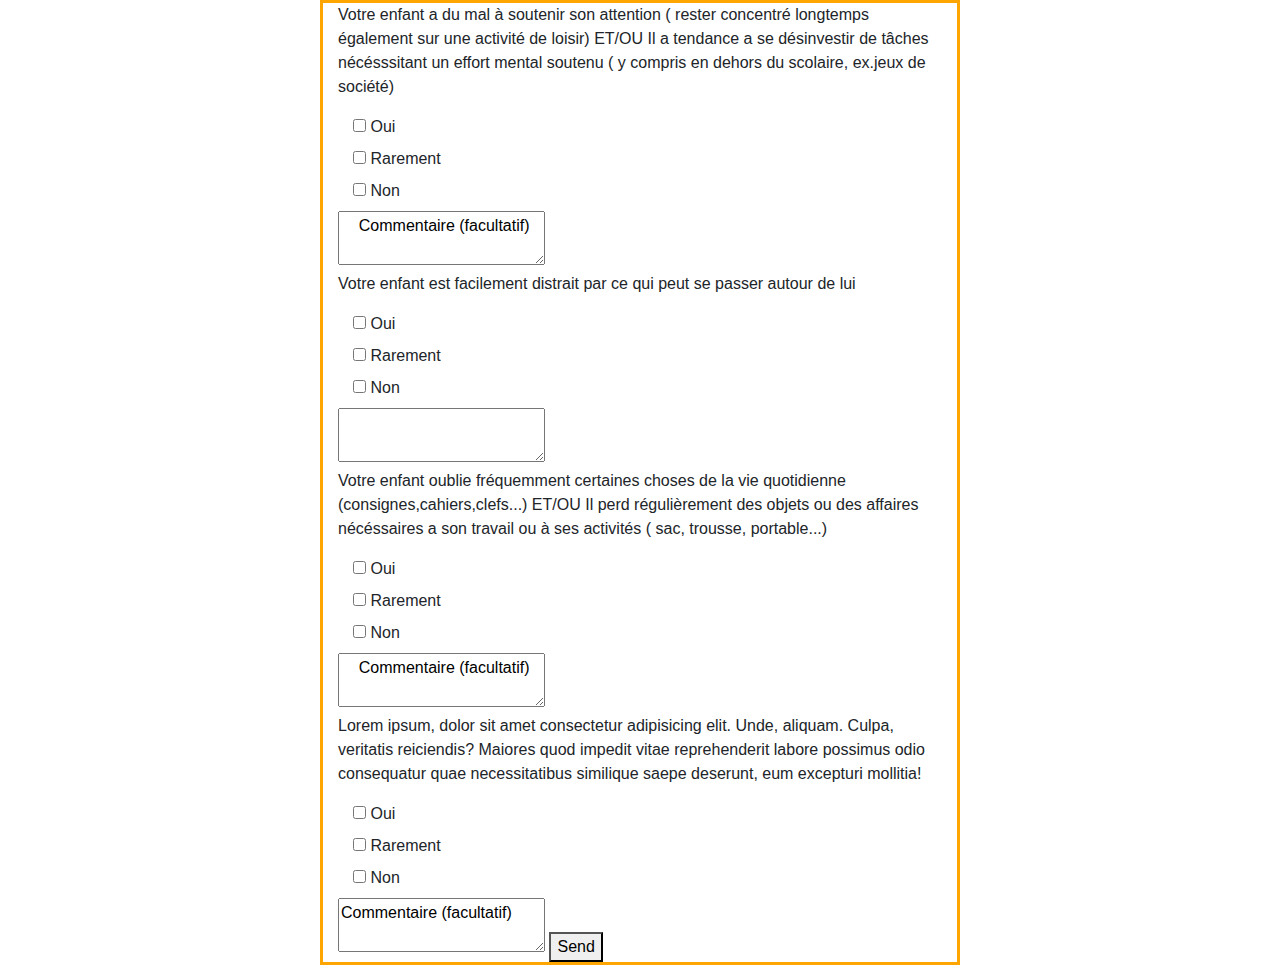
==== index.html @ 717a8770 "ajout" ====
<!DOCTYPE html>
<html lang="fr">
<head>
<meta charset="UTF-8">
<meta name="viewport" content="width=device-width, initial-scale=1.0">
<meta http-equiv="X-UA-Compatible" content="ie=edge">
<title>Identidys</title>
<link rel="stylesheet" href="style.css">
<link rel="stylesheet" href="https://stackpath.bootstrapcdn.com/bootstrap/4.3.1/css/bootstrap.min.css" integrity="sha384-ggOyR0iXCbMQv3Xipma34MD+dH/1fQ784/j6cY/iJTQUOhcWr7x9JvoRxT2MZw1T" crossorigin="anonymous">
</head>
<body>

<form action="index.php" method="post" class='firstsection offset-lg-3 col-lg-6'>
        <p>Votre enfant a du mal à soutenir son attention ( rester concentré longtemps également sur une activité de loisir)
            ET/OU Il a tendance a se désinvestir de tâches nécésssitant un effort mental soutenu ( y compris en dehors du scolaire, ex.jeux de société)
        </p>
        <label class="container">
                <input type="checkbox"  name="reponse[]" value="oui">
                Oui
                <span class="checkmark"></span>
            </label>
            <label class="container">
                    <input type="checkbox" name="reponse[]" value="rarement">
                        Rarement
                    <span class="checkmark"></span>
                </label>
                <label class="container">
                        <input type="checkbox"  name="reponse[]" value="non">
                        Non
                        <span class="checkmark"></span>
                    </label>
        <textarea id="story" name="story">
    Commentaire (facultatif)
        </textarea>
        <p>Votre enfant est facilement distrait par ce qui peut se passer autour de lui</p>
        <label class="container">
            <input type="checkbox"  name="reponse[]" value="oui">
            Oui
            <span class="checkmark"></span>
        </label>
        <label class="container">
                <input type="checkbox" name="reponse[]" value="rarement">
                    Rarement
                <span class="checkmark"></span>
            </label>
            <label class="container">
                    <input type="checkbox"  name="reponse[]" value="non">
                    Non
                    <span class="checkmark"></span>
                </label>
        <textarea id="story" name="story" placeholder="Commentaire (facultatif)">
        </textarea>
        <p>Votre enfant oublie fréquemment certaines choses de la vie quotidienne
            (consignes,cahiers,clefs...) ET/OU Il perd régulièrement des objets ou des affaires nécéssaires a son travail ou à ses activités ( sac, trousse, portable...)
        </p>
        <label class="container">
            <input type="checkbox"  name="reponse[]" value="oui">
            Oui
            <span class="checkmark"></span>
        </label>
        <label class="container">
                <input type="checkbox" name="reponse[]" value="rarement">
                    Rarement
                <span class="checkmark"></span>
            </label>
            <label class="container">
                    <input type="checkbox"  name="reponse[]" value="non">
                    Non
                    <span class="checkmark"></span>
                </label>
        <textarea id="story" name="story">
    Commentaire (facultatif)
        </textarea>

<p>Lorem ipsum, dolor sit amet consectetur adipisicing elit. Unde, aliquam. Culpa, veritatis reiciendis? Maiores quod impedit vitae reprehenderit labore possimus odio consequatur quae necessitatibus similique saepe deserunt, eum excepturi mollitia!</p>
<label class="container">
    <input type="checkbox"  name="reponse[]" value="oui">
    Oui
    <span class="checkmark"></span>
    </label>
<label class="container">
        <input type="checkbox" name="reponse[]" value="rarement">
            Rarement
        <span class="checkmark"></span>
    </label>
    <label class="container">
            <input type="checkbox"  name="reponse[]" value="non">
            Non
            <span class="checkmark"></span>
        </label>
<textarea id="story" name="story">
Commentaire (facultatif)
</textarea>
<button>Send</button>
</section>
---- style.css ----
.firstsection {
    border : 3px orange solid;
    
}
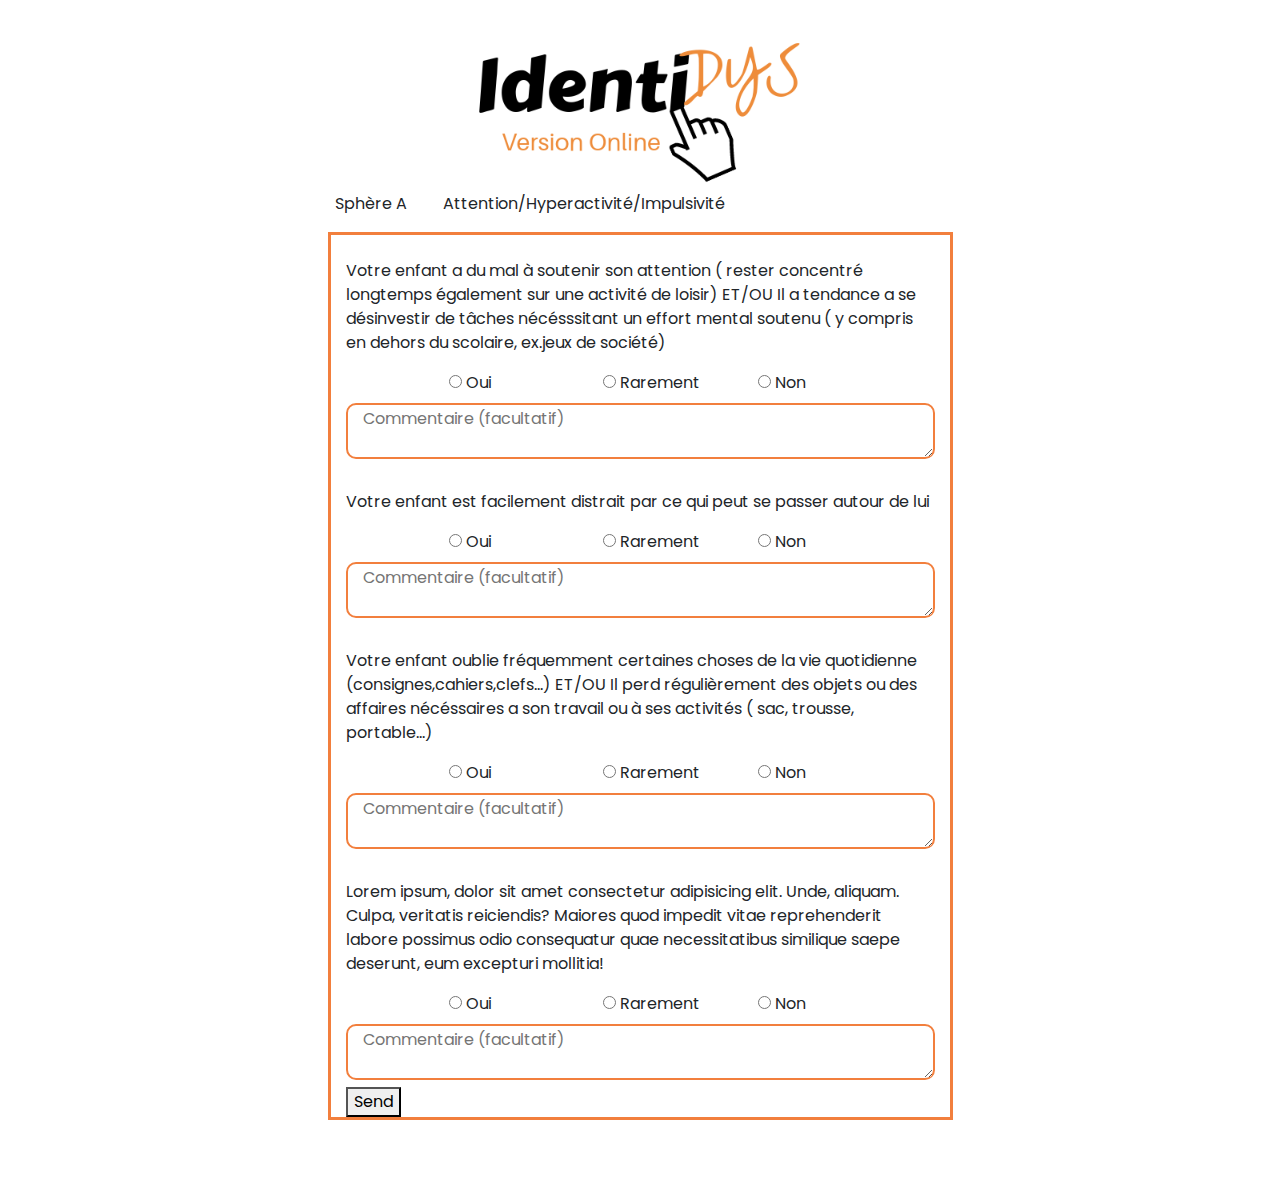
==== commit 9f965bc8: "'ajoujou'" ====
--- a/index.html
+++ b/index.html
@@ -1,95 +1,115 @@
 <!DOCTYPE html>
 <html lang="fr">
+
 <head>
-<meta charset="UTF-8">
-<meta name="viewport" content="width=device-width, initial-scale=1.0">
-<meta http-equiv="X-UA-Compatible" content="ie=edge">
-<title>Identidys</title>
-<link rel="stylesheet" href="style.css">
-<link rel="stylesheet" href="https://stackpath.bootstrapcdn.com/bootstrap/4.3.1/css/bootstrap.min.css" integrity="sha384-ggOyR0iXCbMQv3Xipma34MD+dH/1fQ784/j6cY/iJTQUOhcWr7x9JvoRxT2MZw1T" crossorigin="anonymous">
+    <meta charset="UTF-8">
+    <meta name="viewport" content="width=device-width, initial-scale=1.0">
+    <meta http-equiv="X-UA-Compatible" content="ie=edge">
+    <title>Identidys</title>
+    <link rel="stylesheet" href="assets/style.css">
+    <link rel="stylesheet" href="https://stackpath.bootstrapcdn.com/bootstrap/4.3.1/css/bootstrap.min.css"
+        integrity="sha384-ggOyR0iXCbMQv3Xipma34MD+dH/1fQ784/j6cY/iJTQUOhcWr7x9JvoRxT2MZw1T" crossorigin="anonymous">
+    <link href="https://fonts.googleapis.com/css?family=Poppins&display=swap" rel="stylesheet">
 </head>
+
 <body>
+    <div class="container-fluid">
+        <header>
+            <img class="logoheader" src='assets/logo.png' height="400">
+        </header>
 
-<form action="index.php" method="post" class='firstsection offset-lg-3 col-lg-6'>
-        <p>Votre enfant a du mal à soutenir son attention ( rester concentré longtemps également sur une activité de loisir)
-            ET/OU Il a tendance a se désinvestir de tâches nécésssitant un effort mental soutenu ( y compris en dehors du scolaire, ex.jeux de société)
-        </p>
-        <label class="container">
-                <input type="checkbox"  name="reponse[]" value="oui">
-                Oui
-                <span class="checkmark"></span>
-            </label>
-            <label class="container">
-                    <input type="checkbox" name="reponse[]" value="rarement">
-                        Rarement
+        <div class="row">
+            <div class="infosection offset-lg-3 col-lg-6">
+                <p>Sphère A <span class="minimargin">Attention/Hyperactivité/Impulsivité</p></span>
+            </div>
+        </div>
+
+        <section class='firstsection offset-lg-3 col-lg-6'>
+            <p class="mt-4">Votre enfant a du mal à soutenir son attention ( rester concentré longtemps également sur une activité de
+                loisir)
+                ET/OU Il a tendance a se désinvestir de tâches nécésssitant un effort mental soutenu ( y compris en
+                dehors du scolaire, ex.jeux de société)
+            </p>
+            <div class="row">
+                <label class="offset-lg-2 col-lg-3">
+                    <input type="radio" name="reponse[]" value="2">
+                    Oui
                     <span class="checkmark"></span>
                 </label>
-                <label class="container">
-                        <input type="checkbox"  name="reponse[]" value="non">
+                <label class="col-lg-3">
+                    <input type="radio" name="reponse[]" value="0.5">
+                    Rarement
+                    <span class="checkmark"></span>
+                </label>
+                <label class="col-lg-3">
+                    <input type="radio" name="reponse[]" value="0">
+                    Non
+                    <span class="checkmark"></span>
+                </label>
+            </div>
+            <textarea id="story" name="story" class="col-lg-12 textcommentary" placeholder="Commentaire (facultatif)"></textarea>
+            <p class="mt-4">Votre enfant est facilement distrait par ce qui peut se passer autour de lui</p>
+            <div class="row">
+                    <label class="offset-lg-2 col-lg-3">
+                        <input type="radio" name="reponse[]" value="2">
+                        Oui
+                        <span class="checkmark"></span>
+                    </label>
+                    <label class="col-lg-3">
+                        <input type="radio" name="reponse[]" value="0.5">
+                        Rarement
+                        <span class="checkmark"></span>
+                    </label>
+                    <label class="col-lg-3">
+                        <input type="radio" name="reponse[]" value="0">
                         Non
                         <span class="checkmark"></span>
                     </label>
-        <textarea id="story" name="story">
-    Commentaire (facultatif)
-        </textarea>
-        <p>Votre enfant est facilement distrait par ce qui peut se passer autour de lui</p>
-        <label class="container">
-            <input type="checkbox"  name="reponse[]" value="oui">
-            Oui
-            <span class="checkmark"></span>
-        </label>
-        <label class="container">
-                <input type="checkbox" name="reponse[]" value="rarement">
-                    Rarement
-                <span class="checkmark"></span>
-            </label>
-            <label class="container">
-                    <input type="checkbox"  name="reponse[]" value="non">
-                    Non
-                    <span class="checkmark"></span>
-                </label>
-        <textarea id="story" name="story" placeholder="Commentaire (facultatif)">
-        </textarea>
-        <p>Votre enfant oublie fréquemment certaines choses de la vie quotidienne
-            (consignes,cahiers,clefs...) ET/OU Il perd régulièrement des objets ou des affaires nécéssaires a son travail ou à ses activités ( sac, trousse, portable...)
-        </p>
-        <label class="container">
-            <input type="checkbox"  name="reponse[]" value="oui">
-            Oui
-            <span class="checkmark"></span>
-        </label>
-        <label class="container">
-                <input type="checkbox" name="reponse[]" value="rarement">
-                    Rarement
-                <span class="checkmark"></span>
-            </label>
-            <label class="container">
-                    <input type="checkbox"  name="reponse[]" value="non">
-                    Non
-                    <span class="checkmark"></span>
-                </label>
-        <textarea id="story" name="story">
-    Commentaire (facultatif)
-        </textarea>
-
-<p>Lorem ipsum, dolor sit amet consectetur adipisicing elit. Unde, aliquam. Culpa, veritatis reiciendis? Maiores quod impedit vitae reprehenderit labore possimus odio consequatur quae necessitatibus similique saepe deserunt, eum excepturi mollitia!</p>
-<label class="container">
-    <input type="checkbox"  name="reponse[]" value="oui">
-    Oui
-    <span class="checkmark"></span>
-    </label>
-<label class="container">
-        <input type="checkbox" name="reponse[]" value="rarement">
-            Rarement
-        <span class="checkmark"></span>
-    </label>
-    <label class="container">
-            <input type="checkbox"  name="reponse[]" value="non">
-            Non
-            <span class="checkmark"></span>
-        </label>
-<textarea id="story" name="story">
-Commentaire (facultatif)
-</textarea>
-<button>Send</button>
-</section>+                </div>
+                <textarea id="story" name="story" class="col-lg-12 textcommentary" placeholder="Commentaire (facultatif)"></textarea>
+            <p class="mt-4">Votre enfant oublie fréquemment certaines choses de la vie quotidienne
+                (consignes,cahiers,clefs...) ET/OU Il perd régulièrement des objets ou des affaires nécéssaires a son
+                travail ou à ses activités ( sac, trousse, portable...)
+            </p>
+            <div class="row">
+                    <label class="offset-lg-2 col-lg-3">
+                        <input type="radio" name="reponse[]" value="2">
+                        Oui
+                        <span class="checkmark"></span>
+                    </label>
+                    <label class="col-lg-3">
+                        <input type="radio" name="reponse[]" value="0.5">
+                        Rarement
+                        <span class="checkmark"></span>
+                    </label>
+                    <label class="col-lg-3">
+                        <input type="radio" name="reponse[]" value="0">
+                        Non
+                        <span class="checkmark"></span>
+                    </label>
+                </div>
+                <textarea id="story" name="story" class="col-lg-12 textcommentary" placeholder="Commentaire (facultatif)"></textarea>
+            <p class="mt-4">Lorem ipsum, dolor sit amet consectetur adipisicing elit. Unde, aliquam. Culpa, veritatis reiciendis?
+                Maiores quod impedit vitae reprehenderit labore possimus odio consequatur quae necessitatibus similique
+                saepe deserunt, eum excepturi mollitia!</p>
+                <div class="row">
+                        <label class="offset-lg-2 col-lg-3">
+                            <input type="radio" name="reponse[]" value="2">
+                            Oui
+                            <span class="checkmark"></span>
+                        </label>
+                        <label class="col-lg-3">
+                            <input type="radio" name="reponse[]" value="0.5">
+                            Rarement
+                            <span class="checkmark"></span>
+                        </label>
+                        <label class="col-lg-3">
+                            <input type="radio" name="reponse[]" value="0">
+                            Non
+                            <span class="checkmark"></span>
+                        </label>
+                    </div>
+                    <textarea id="story" name="story" class="col-lg-12 textcommentary" placeholder="Commentaire (facultatif)"></textarea>
+            <button>Send</button>
+        </section>
+    </div>--- a/assets/style.css
+++ b/assets/style.css
@@ -0,0 +1,36 @@
+body {
+    font-family: 'Poppins', sans-serif !important;
+}
+
+header {
+    text-align: center;
+}
+
+.logoheader {
+    margin-top:-8em;
+    margin-bottom:-5em;
+}
+
+.subtitle {
+    margin-top:-5.8em;
+}
+
+.infosection {
+}
+
+.minimargin {
+    margin-left:2em;
+}
+
+
+.firstsection {
+    border : 3px #F27F3D solid;
+    margin-bottom:5em;
+    overflow:auto;
+    height:50%;
+}
+
+.textcommentary {
+    border : 2px #F27F3D solid;
+    border-radius: 10px;
+}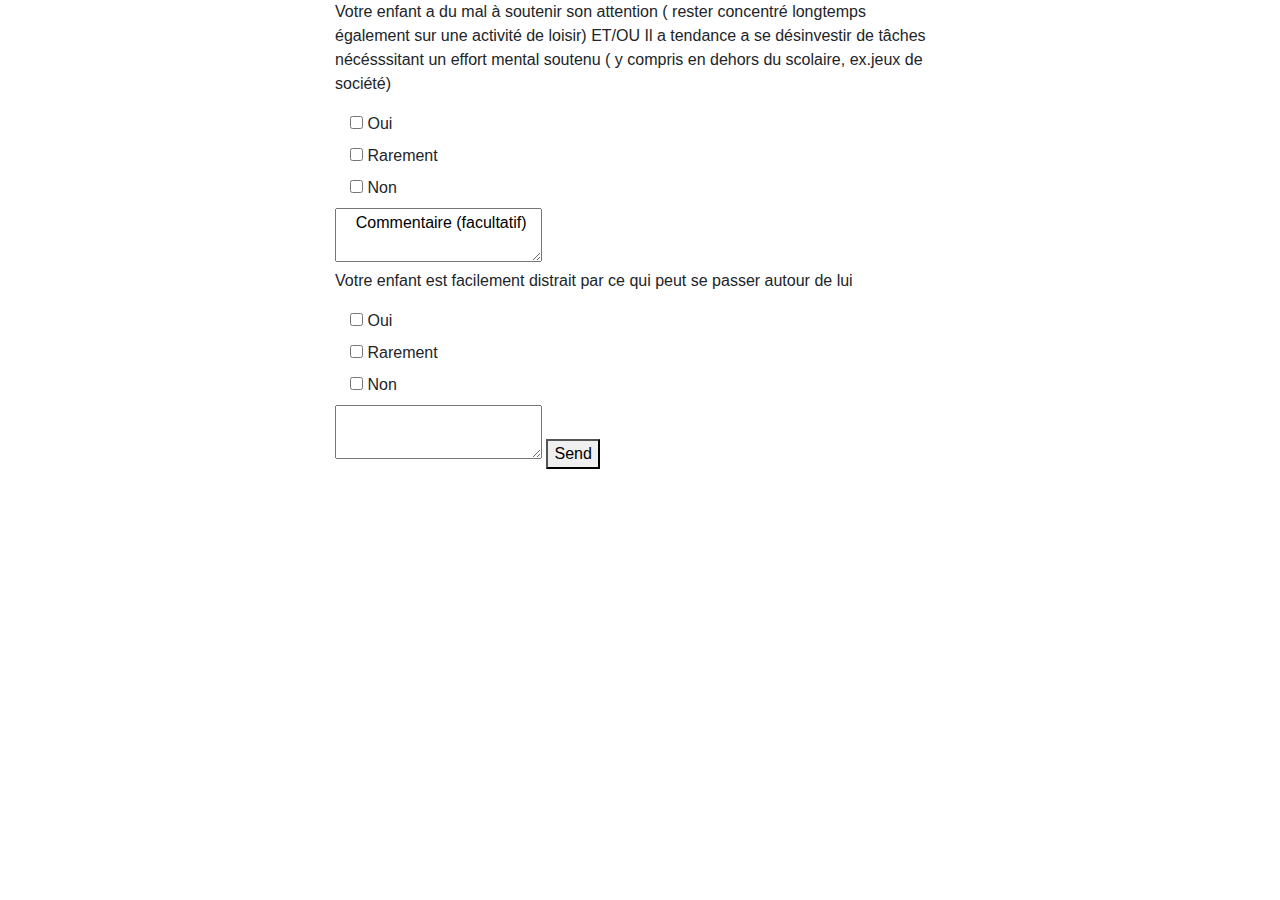
==== commit 22735634: "ajout" ====
--- a/index.html
+++ b/index.html
@@ -1,115 +1,95 @@
 <!DOCTYPE html>
 <html lang="fr">
+<head>
+<meta charset="UTF-8">
+<meta name="viewport" content="width=device-width, initial-scale=1.0">
+<meta http-equiv="X-UA-Compatible" content="ie=edge">
+<title>Identidys</title>
+<link rel="stylesheet" href="style.css">
+<link rel="stylesheet" href="https://stackpath.bootstrapcdn.com/bootstrap/4.3.1/css/bootstrap.min.css" integrity="sha384-ggOyR0iXCbMQv3Xipma34MD+dH/1fQ784/j6cY/iJTQUOhcWr7x9JvoRxT2MZw1T" crossorigin="anonymous">
+</head>
+<body>
 
-<head>
-    <meta charset="UTF-8">
-    <meta name="viewport" content="width=device-width, initial-scale=1.0">
-    <meta http-equiv="X-UA-Compatible" content="ie=edge">
-    <title>Identidys</title>
-    <link rel="stylesheet" href="assets/style.css">
-    <link rel="stylesheet" href="https://stackpath.bootstrapcdn.com/bootstrap/4.3.1/css/bootstrap.min.css"
-        integrity="sha384-ggOyR0iXCbMQv3Xipma34MD+dH/1fQ784/j6cY/iJTQUOhcWr7x9JvoRxT2MZw1T" crossorigin="anonymous">
-    <link href="https://fonts.googleapis.com/css?family=Poppins&display=swap" rel="stylesheet">
-</head>
-
-<body>
-    <div class="container-fluid">
-        <header>
-            <img class="logoheader" src='assets/logo.png' height="400">
-        </header>
-
-        <div class="row">
-            <div class="infosection offset-lg-3 col-lg-6">
-                <p>Sphère A <span class="minimargin">Attention/Hyperactivité/Impulsivité</p></span>
-            </div>
-        </div>
-
-        <section class='firstsection offset-lg-3 col-lg-6'>
-            <p class="mt-4">Votre enfant a du mal à soutenir son attention ( rester concentré longtemps également sur une activité de
-                loisir)
-                ET/OU Il a tendance a se désinvestir de tâches nécésssitant un effort mental soutenu ( y compris en
-                dehors du scolaire, ex.jeux de société)
-            </p>
-            <div class="row">
-                <label class="offset-lg-2 col-lg-3">
-                    <input type="radio" name="reponse[]" value="2">
-                    Oui
+<form action="index.php" method="post" class='firstsection offset-lg-3 col-lg-6'>
+        <p>Votre enfant a du mal à soutenir son attention ( rester concentré longtemps également sur une activité de loisir)
+            ET/OU Il a tendance a se désinvestir de tâches nécésssitant un effort mental soutenu ( y compris en dehors du scolaire, ex.jeux de société)
+        </p>
+        <label class="container">
+                <input type="checkbox"  name="reponse[]" value="2">
+                Oui
+                <span class="checkmark"></span>
+            </label>
+            <label class="container">
+                    <input type="checkbox" name="reponse[]" value="0.5">
+                        Rarement
                     <span class="checkmark"></span>
                 </label>
-                <label class="col-lg-3">
-                    <input type="radio" name="reponse[]" value="0.5">
+                <label class="container">
+                        <input type="checkbox"  name="reponse[]" value="0">
+                        Non
+                        <span class="checkmark"></span>
+                    </label>
+        <textarea id="story" name="story">
+    Commentaire (facultatif)
+        </textarea>
+        <p>Votre enfant est facilement distrait par ce qui peut se passer autour de lui</p>
+        <label class="container">
+            <input type="checkbox"  name="reponse[]" value="2">
+            Oui
+            <span class="checkmark"></span>
+        </label>
+        <label class="container">
+                <input type="checkbox" name="reponse[]" value="0.5">
                     Rarement
-                    <span class="checkmark"></span>
-                </label>
-                <label class="col-lg-3">
-                    <input type="radio" name="reponse[]" value="0">
+                <span class="checkmark"></span>
+            </label>
+            <label class="container">
+                    <input type="checkbox"  name="reponse[]" value="0">
                     Non
                     <span class="checkmark"></span>
                 </label>
-            </div>
-            <textarea id="story" name="story" class="col-lg-12 textcommentary" placeholder="Commentaire (facultatif)"></textarea>
-            <p class="mt-4">Votre enfant est facilement distrait par ce qui peut se passer autour de lui</p>
-            <div class="row">
-                    <label class="offset-lg-2 col-lg-3">
-                        <input type="radio" name="reponse[]" value="2">
-                        Oui
-                        <span class="checkmark"></span>
-                    </label>
-                    <label class="col-lg-3">
-                        <input type="radio" name="reponse[]" value="0.5">
-                        Rarement
-                        <span class="checkmark"></span>
-                    </label>
-                    <label class="col-lg-3">
-                        <input type="radio" name="reponse[]" value="0">
-                        Non
-                        <span class="checkmark"></span>
-                    </label>
-                </div>
-                <textarea id="story" name="story" class="col-lg-12 textcommentary" placeholder="Commentaire (facultatif)"></textarea>
-            <p class="mt-4">Votre enfant oublie fréquemment certaines choses de la vie quotidienne
-                (consignes,cahiers,clefs...) ET/OU Il perd régulièrement des objets ou des affaires nécéssaires a son
-                travail ou à ses activités ( sac, trousse, portable...)
-            </p>
-            <div class="row">
-                    <label class="offset-lg-2 col-lg-3">
-                        <input type="radio" name="reponse[]" value="2">
-                        Oui
-                        <span class="checkmark"></span>
-                    </label>
-                    <label class="col-lg-3">
-                        <input type="radio" name="reponse[]" value="0.5">
-                        Rarement
-                        <span class="checkmark"></span>
-                    </label>
-                    <label class="col-lg-3">
-                        <input type="radio" name="reponse[]" value="0">
-                        Non
-                        <span class="checkmark"></span>
-                    </label>
-                </div>
-                <textarea id="story" name="story" class="col-lg-12 textcommentary" placeholder="Commentaire (facultatif)"></textarea>
-            <p class="mt-4">Lorem ipsum, dolor sit amet consectetur adipisicing elit. Unde, aliquam. Culpa, veritatis reiciendis?
-                Maiores quod impedit vitae reprehenderit labore possimus odio consequatur quae necessitatibus similique
-                saepe deserunt, eum excepturi mollitia!</p>
-                <div class="row">
-                        <label class="offset-lg-2 col-lg-3">
-                            <input type="radio" name="reponse[]" value="2">
-                            Oui
-                            <span class="checkmark"></span>
-                        </label>
-                        <label class="col-lg-3">
-                            <input type="radio" name="reponse[]" value="0.5">
-                            Rarement
-                            <span class="checkmark"></span>
-                        </label>
-                        <label class="col-lg-3">
-                            <input type="radio" name="reponse[]" value="0">
-                            Non
-                            <span class="checkmark"></span>
-                        </label>
-                    </div>
-                    <textarea id="story" name="story" class="col-lg-12 textcommentary" placeholder="Commentaire (facultatif)"></textarea>
-            <button>Send</button>
-        </section>
-    </div>+        <textarea id="story" name="story" placeholder="Commentaire (facultatif)">
+        </textarea>
+        <!-- <p>Votre enfant oublie fréquemment certaines choses de la vie quotidienne
+            (consignes,cahiers,clefs...) ET/OU Il perd régulièrement des objets ou des affaires nécéssaires a son travail ou à ses activités ( sac, trousse, portable...)
+        </p>
+        <label class="container">
+            <input type="checkbox"  name="reponse[]" value="oui">
+            Oui
+            <span class="checkmark"></span>
+        </label>
+        <label class="container">
+                <input type="checkbox" name="reponse[]" value="rarement">
+                    Rarement
+                <span class="checkmark"></span>
+            </label>
+            <label class="container">
+                    <input type="checkbox"  name="reponse[]" value="non">
+                    Non
+                    <span class="checkmark"></span>
+                </label>
+        <textarea id="story" name="story">
+    Commentaire (facultatif)
+        </textarea>
+
+<p>Lorem ipsum, dolor sit amet consectetur adipisicing elit. Unde, aliquam. Culpa, veritatis reiciendis? Maiores quod impedit vitae reprehenderit labore possimus odio consequatur quae necessitatibus similique saepe deserunt, eum excepturi mollitia!</p>
+<label class="container">
+    <input type="checkbox"  name="reponse[]" value="oui">
+    Oui
+    <span class="checkmark"></span>
+    </label>
+<label class="container">
+        <input type="checkbox" name="reponse[]" value="rarement">
+            Rarement
+        <span class="checkmark"></span>
+    </label>
+    <label class="container">
+            <input type="checkbox"  name="reponse[]" value="non">
+            Non
+            <span class="checkmark"></span>
+        </label>
+<textarea id="story" name="story">
+Commentaire (facultatif)
+</textarea> -->
+<button>Send</button>
+</section>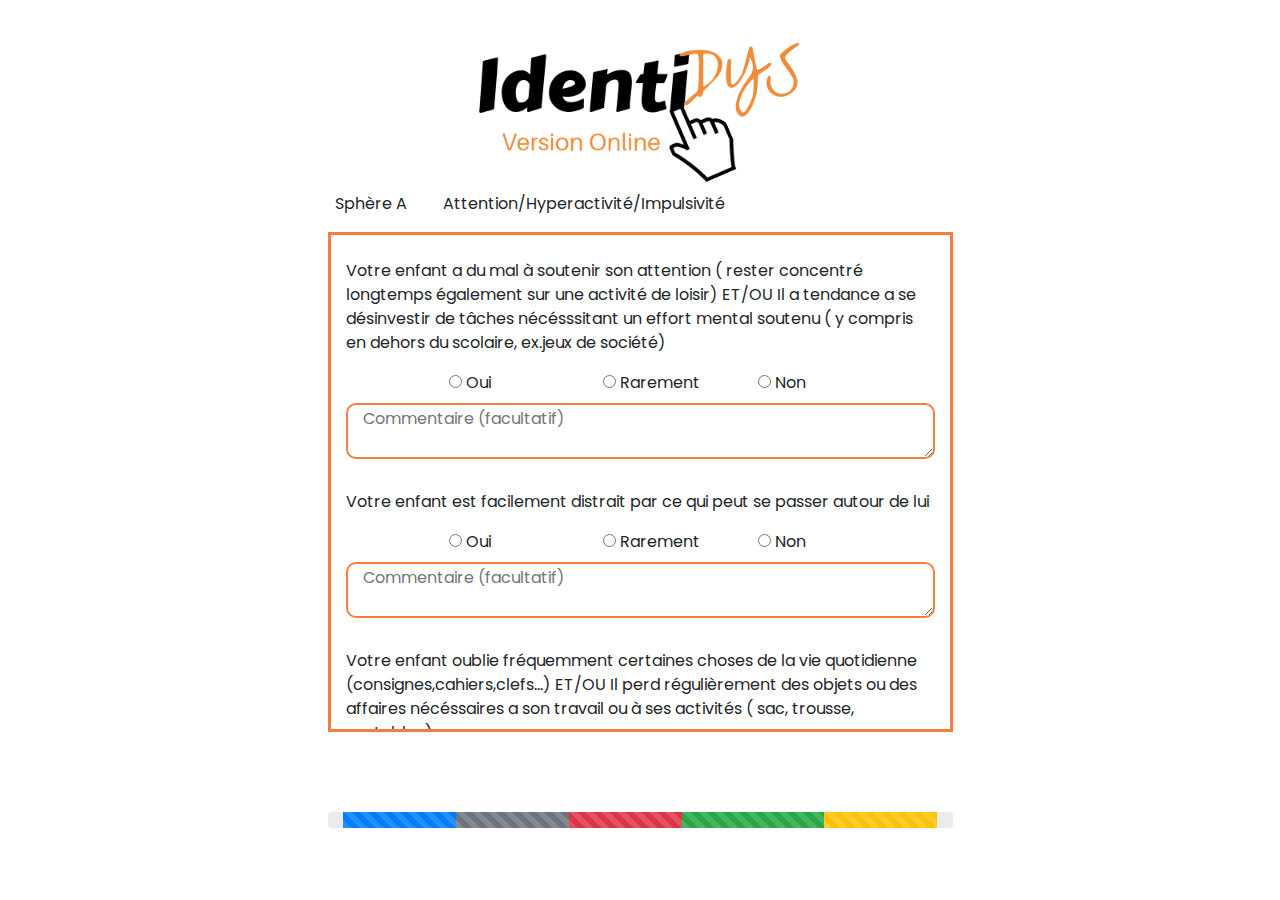
==== commit 7bd9d83c: "'ajoujou'" ====
--- a/index.html
+++ b/index.html
@@ -1,95 +1,317 @@
 <!DOCTYPE html>
 <html lang="fr">
+
 <head>
-<meta charset="UTF-8">
-<meta name="viewport" content="width=device-width, initial-scale=1.0">
-<meta http-equiv="X-UA-Compatible" content="ie=edge">
-<title>Identidys</title>
-<link rel="stylesheet" href="style.css">
-<link rel="stylesheet" href="https://stackpath.bootstrapcdn.com/bootstrap/4.3.1/css/bootstrap.min.css" integrity="sha384-ggOyR0iXCbMQv3Xipma34MD+dH/1fQ784/j6cY/iJTQUOhcWr7x9JvoRxT2MZw1T" crossorigin="anonymous">
+    <meta charset="UTF-8">
+    <meta name="viewport" content="width=device-width, initial-scale=1.0">
+    <meta http-equiv="X-UA-Compatible" content="ie=edge">
+    <title>Identidys</title>
+    <link rel="stylesheet" href="assets/style.css">
+    <link rel="stylesheet" href="https://stackpath.bootstrapcdn.com/bootstrap/4.3.1/css/bootstrap.min.css"
+        integrity="sha384-ggOyR0iXCbMQv3Xipma34MD+dH/1fQ784/j6cY/iJTQUOhcWr7x9JvoRxT2MZw1T" crossorigin="anonymous">
+    <link href="https://fonts.googleapis.com/css?family=Poppins&display=swap" rel="stylesheet">
 </head>
+
 <body>
+    <div class="container-fluid">
+        <header>
+            <img class="logoheader" src='assets/logo.png' height="400">
+        </header>
 
-<form action="index.php" method="post" class='firstsection offset-lg-3 col-lg-6'>
-        <p>Votre enfant a du mal à soutenir son attention ( rester concentré longtemps également sur une activité de loisir)
-            ET/OU Il a tendance a se désinvestir de tâches nécésssitant un effort mental soutenu ( y compris en dehors du scolaire, ex.jeux de société)
-        </p>
-        <label class="container">
-                <input type="checkbox"  name="reponse[]" value="2">
-                Oui
-                <span class="checkmark"></span>
-            </label>
-            <label class="container">
-                    <input type="checkbox" name="reponse[]" value="0.5">
-                        Rarement
+        <div class="row">
+            <div class="infosection offset-lg-3 col-lg-6">
+                <p>Sphère A <span class="minimargin">Attention/Hyperactivité/Impulsivité</p></span>
+            </div>
+        </div>
+
+        <section class='firstsection offset-lg-3 col-lg-6'>
+            <p class="mt-4">Votre enfant a du mal à soutenir son attention ( rester concentré longtemps également sur une activité de
+                loisir)
+                ET/OU Il a tendance a se désinvestir de tâches nécésssitant un effort mental soutenu ( y compris en
+                dehors du scolaire, ex.jeux de société)
+            </p>
+            <div class="row">
+                <label class="offset-lg-2 col-lg-3">
+                    <input type="radio" name="reponse[]" value="2">
+                    Oui
                     <span class="checkmark"></span>
                 </label>
-                <label class="container">
-                        <input type="checkbox"  name="reponse[]" value="0">
-                        Non
-                        <span class="checkmark"></span>
-                    </label>
-        <textarea id="story" name="story">
-    Commentaire (facultatif)
-        </textarea>
-        <p>Votre enfant est facilement distrait par ce qui peut se passer autour de lui</p>
-        <label class="container">
-            <input type="checkbox"  name="reponse[]" value="2">
-            Oui
-            <span class="checkmark"></span>
-        </label>
-        <label class="container">
-                <input type="checkbox" name="reponse[]" value="0.5">
+                <label class="col-lg-3">
+                    <input type="radio" name="reponse[]" value="0.5">
                     Rarement
-                <span class="checkmark"></span>
-            </label>
-            <label class="container">
-                    <input type="checkbox"  name="reponse[]" value="0">
+                    <span class="checkmark"></span>
+                </label>
+                <label class="col-lg-3">
+                    <input type="radio" name="reponse[]" value="0">
                     Non
                     <span class="checkmark"></span>
                 </label>
-        <textarea id="story" name="story" placeholder="Commentaire (facultatif)">
-        </textarea>
-        <!-- <p>Votre enfant oublie fréquemment certaines choses de la vie quotidienne
-            (consignes,cahiers,clefs...) ET/OU Il perd régulièrement des objets ou des affaires nécéssaires a son travail ou à ses activités ( sac, trousse, portable...)
-        </p>
-        <label class="container">
-            <input type="checkbox"  name="reponse[]" value="oui">
-            Oui
-            <span class="checkmark"></span>
-        </label>
-        <label class="container">
-                <input type="checkbox" name="reponse[]" value="rarement">
-                    Rarement
-                <span class="checkmark"></span>
-            </label>
-            <label class="container">
-                    <input type="checkbox"  name="reponse[]" value="non">
-                    Non
-                    <span class="checkmark"></span>
-                </label>
-        <textarea id="story" name="story">
-    Commentaire (facultatif)
-        </textarea>
-
-<p>Lorem ipsum, dolor sit amet consectetur adipisicing elit. Unde, aliquam. Culpa, veritatis reiciendis? Maiores quod impedit vitae reprehenderit labore possimus odio consequatur quae necessitatibus similique saepe deserunt, eum excepturi mollitia!</p>
-<label class="container">
-    <input type="checkbox"  name="reponse[]" value="oui">
-    Oui
-    <span class="checkmark"></span>
-    </label>
-<label class="container">
-        <input type="checkbox" name="reponse[]" value="rarement">
-            Rarement
-        <span class="checkmark"></span>
-    </label>
-    <label class="container">
-            <input type="checkbox"  name="reponse[]" value="non">
-            Non
-            <span class="checkmark"></span>
-        </label>
-<textarea id="story" name="story">
-Commentaire (facultatif)
-</textarea> -->
-<button>Send</button>
-</section>+            </div>
+            <textarea id="story" name="story" class="col-lg-12 textcommentary" placeholder="Commentaire (facultatif)"></textarea>
+            <p class="mt-4">Votre enfant est facilement distrait par ce qui peut se passer autour de lui</p>
+            <div class="row">
+                    <label class="offset-lg-2 col-lg-3">
+                        <input type="radio" name="reponse[]" value="2">
+                        Oui
+                        <span class="checkmark"></span>
+                    </label>
+                    <label class="col-lg-3">
+                        <input type="radio" name="reponse[]" value="0.5">
+                        Rarement
+                        <span class="checkmark"></span>
+                    </label>
+                    <label class="col-lg-3">
+                        <input type="radio" name="reponse[]" value="0">
+                        Non
+                        <span class="checkmark"></span>
+                    </label>
+                </div>
+                <textarea id="story" name="story" class="col-lg-12 textcommentary" placeholder="Commentaire (facultatif)"></textarea>
+            <p class="mt-4">Votre enfant oublie fréquemment certaines choses de la vie quotidienne
+                (consignes,cahiers,clefs...) ET/OU Il perd régulièrement des objets ou des affaires nécéssaires a son
+                travail ou à ses activités ( sac, trousse, portable...)
+            </p>
+            <div class="row">
+                    <label class="offset-lg-2 col-lg-3">
+                        <input type="radio" name="reponse[]" value="2">
+                        Oui
+                        <span class="checkmark"></span>
+                    </label>
+                    <label class="col-lg-3">
+                        <input type="radio" name="reponse[]" value="0.5">
+                        Rarement
+                        <span class="checkmark"></span>
+                    </label>
+                    <label class="col-lg-3">
+                        <input type="radio" name="reponse[]" value="0">
+                        Non
+                        <span class="checkmark"></span>
+                    </label>
+                </div>
+                <textarea id="story" name="story" class="col-lg-12 textcommentary" placeholder="Commentaire (facultatif)"></textarea>
+            <p class="mt-4">Les difficultés attentionnelles sont observées dans la sphère scolaire (école et devoirs). </p>
+                <div class="row">
+                        <label class="offset-lg-2 col-lg-3">
+                            <input type="radio" name="reponse[]" value="2">
+                            Oui
+                            <span class="checkmark"></span>
+                        </label>
+                        <label class="col-lg-3">
+                            <input type="radio" name="reponse[]" value="0.5">
+                            Rarement
+                            <span class="checkmark"></span>
+                        </label>
+                        <label class="col-lg-3">
+                            <input type="radio" name="reponse[]" value="0">
+                            Non
+                            <span class="checkmark"></span>
+                        </label>
+                    </div>
+                    <textarea id="story" name="story" class="col-lg-12 textcommentary" placeholder="Commentaire (facultatif)"></textarea>
+                    <p class="mt-4">Les difficultés attentionnelles sont observées dans la sphère privée (loisirs, activités quotidiennes).</p>
+                <div class="row">
+                        <label class="offset-lg-2 col-lg-3">
+                            <input type="radio" name="reponse[]" value="2">
+                            Oui
+                            <span class="checkmark"></span>
+                        </label>
+                        <label class="col-lg-3">
+                            <input type="radio" name="reponse[]" value="0.5">
+                            Rarement
+                            <span class="checkmark"></span>
+                        </label>
+                        <label class="col-lg-3">
+                            <input type="radio" name="reponse[]" value="0">
+                            Non
+                            <span class="checkmark"></span>
+                        </label>
+                    </div>
+                    <textarea id="story" name="story" class="col-lg-12 textcommentary" placeholder="Commentaire (facultatif)"></textarea>
+                    <p class="mt-4">Les difficultés attentionnelles sont présentes depuis plus de 6 mois.</p>
+                <div class="row">
+                        <label class="offset-lg-2 col-lg-3">
+                            <input type="radio" name="reponse[]" value="2">
+                            Oui
+                            <span class="checkmark"></span>
+                        </label>
+                        <label class="col-lg-3">
+                            <input type="radio" name="reponse[]" value="0.5">
+                            Rarement
+                            <span class="checkmark"></span>
+                        </label>
+                        <label class="col-lg-3">
+                            <input type="radio" name="reponse[]" value="0">
+                            Non
+                            <span class="checkmark"></span>
+                        </label>
+                    </div>
+                    <textarea id="story" name="story" class="col-lg-12 textcommentary" placeholder="Commentaire (facultatif)"></textarea>
+                    <p class="mt-4">Votre enfant a des difficultés à attendre son tour (tour de parole, self-service, cantine, jeux de société...).</p>
+                <div class="row">
+                        <label class="offset-lg-2 col-lg-3">
+                            <input type="radio" name="reponse[]" value="2">
+                            Oui
+                            <span class="checkmark"></span>
+                        </label>
+                        <label class="col-lg-3">
+                            <input type="radio" name="reponse[]" value="0.5">
+                            Rarement
+                            <span class="checkmark"></span>
+                        </label>
+                        <label class="col-lg-3">
+                            <input type="radio" name="reponse[]" value="0">
+                            Non
+                            <span class="checkmark"></span>
+                        </label>
+                    </div>
+                    <textarea id="story" name="story" class="col-lg-12 textcommentary" placeholder="Commentaire (facultatif)"></textarea>
+                    <p class="mt-4">Votre enfant se lève souvent dans des situations où il est censé rester calme et assis (en classe, cinéma, jeux de société) ET/OU Il
+                            est constamment en mouvement (bouge beaucoup) à l’école et/ou dans les activités de loisir.</p>
+                <div class="row">
+                        <label class="offset-lg-2 col-lg-3">
+                            <input type="radio" name="reponse[]" value="2">
+                            Oui
+                            <span class="checkmark"></span>
+                        </label>
+                        <label class="col-lg-3">
+                            <input type="radio" name="reponse[]" value="0.5">
+                            Rarement
+                            <span class="checkmark"></span>
+                        </label>
+                        <label class="col-lg-3">
+                            <input type="radio" name="reponse[]" value="0">
+                            Non
+                            <span class="checkmark"></span>
+                        </label>
+                    </div>
+                    <textarea id="story" name="story" class="col-lg-12 textcommentary" placeholder="Commentaire (facultatif)"></textarea>
+                    <p class="mt-4">Votre enfant a tendance à agir plus vite qu’il ne réfléchit, il répond aux questions avant qu’elles soient complètement
+                            posées.</p>
+                <div class="row">
+                        <label class="offset-lg-2 col-lg-3">
+                            <input type="radio" name="reponse[]" value="2">
+                            Oui
+                            <span class="checkmark"></span>
+                        </label>
+                        <label class="col-lg-3">
+                            <input type="radio" name="reponse[]" value="0.5">
+                            Rarement
+                            <span class="checkmark"></span>
+                        </label>
+                        <label class="col-lg-3">
+                            <input type="radio" name="reponse[]" value="0">
+                            Non
+                            <span class="checkmark"></span>
+                        </label>
+                    </div>
+                    <textarea id="story" name="story" class="col-lg-12 textcommentary" placeholder="Commentaire (facultatif)"></textarea>
+                    <p class="mt-4">Votre enfant a du mal à aller se coucher ou s’endormir à cause de son agitation / excitation ET/OU Il ne semble jamais
+                            être fatigué et manifeste régulièrement le besoin d’être en activité (y compris lors des repas).</p>
+                <div class="row">
+                        <label class="offset-lg-2 col-lg-3">
+                            <input type="radio" name="reponse[]" value="2">
+                            Oui
+                            <span class="checkmark"></span>
+                        </label>
+                        <label class="col-lg-3">
+                            <input type="radio" name="reponse[]" value="0.5">
+                            Rarement
+                            <span class="checkmark"></span>
+                        </label>
+                        <label class="col-lg-3">
+                            <input type="radio" name="reponse[]" value="0">
+                            Non
+                            <span class="checkmark"></span>
+                        </label>
+                    </div>
+                    <textarea id="story" name="story" class="col-lg-12 textcommentary" placeholder="Commentaire (facultatif)"></textarea>
+                    <p class="mt-4">Son agitation / son impulsivité est présente sur la sphère scolaire (école et devoirs) depuis plus de 6 mois.</p>
+                <div class="row">
+                        <label class="offset-lg-2 col-lg-3">
+                            <input type="radio" name="reponse[]" value="2">
+                            Oui
+                            <span class="checkmark"></span>
+                        </label>
+                        <label class="col-lg-3">
+                            <input type="radio" name="reponse[]" value="0.5">
+                            Rarement
+                            <span class="checkmark"></span>
+                        </label>
+                        <label class="col-lg-3">
+                            <input type="radio" name="reponse[]" value="0">
+                            Non
+                            <span class="checkmark"></span>
+                        </label>
+                    </div>
+                    <textarea id="story" name="story" class="col-lg-12 textcommentary" placeholder="Commentaire (facultatif)"></textarea>
+                    <p class="mt-4">Son agitation / son impulsivité est présente sur la sphère privée (loisirs, activités quotidiennes) depuis plus de 6 mois.</p>
+                <div class="row">
+                        <label class="offset-lg-2 col-lg-3">
+                            <input type="radio" name="reponse[]" value="2">
+                            Oui
+                            <span class="checkmark"></span>
+                        </label>
+                        <label class="col-lg-3">
+                            <input type="radio" name="reponse[]" value="0.5">
+                            Rarement
+                            <span class="checkmark"></span>
+                        </label>
+                        <label class="col-lg-3">
+                            <input type="radio" name="reponse[]" value="0">
+                            Non
+                            <span class="checkmark"></span>
+                        </label>
+                    </div>
+                    <textarea id="story" name="story" class="col-lg-12 textcommentary" placeholder="Commentaire (facultatif)"></textarea>
+            <button class="btnnext" id="btn1">Suivant -></button>
+        </section>
+        <div class="progress offset-lg-3 col-lg-6">                 
+                <div class="progress-bar  
+                    progress-bar-striped 
+                    progress-bar-animated bg-primary" 
+                    role="progressbar" 
+                    style="width: 20%" 
+                    aria-valuenow="20" 
+                    aria-valuemin="0" 
+                    aria-valuemax="100">
+                </div>
+                <div class="progress-bar  
+                    progress-bar-striped 
+                    progress-bar-animated bg-secondary" 
+                    role="progressbar" 
+                    style="width: 20%" 
+                    aria-valuenow="20" 
+                    aria-valuemin="0" 
+                    aria-valuemax="100">
+                </div>
+                <div class="progress-bar  
+                    progress-bar-striped 
+                    progress-bar-animated bg-danger" 
+                    role="progressbar" 
+                    style="width: 20%" 
+                    aria-valuenow="20" 
+                    aria-valuemin="0" 
+                    aria-valuemax="100">
+                </div>
+            <div class="progress-bar  
+                    progress-bar-striped 
+                    progress-bar-animated bg-success" 
+                    role="progressbar" 
+                    style="width: 25%" 
+                    aria-valuenow="25" 
+                    aria-valuemin="0" 
+                    aria-valuemax="100">
+                </div>
+            <div class="progress-bar  
+                    progress-bar-striped 
+                    progress-bar-animated bg-warning" 
+                    role="progressbar" 
+                    style="width: 20%" 
+                    aria-valuenow="20" 
+                    aria-valuemin="0" 
+                    aria-valuemax="100">
+                </div>
+                </div>
+            </div>
+    </div>
+    <script src="script.js"></script>--- a/assets/style.css
+++ b/assets/style.css
@@ -0,0 +1,41 @@
+body {
+    font-family: 'Poppins', sans-serif !important;
+}
+
+header {
+    text-align: center;
+}
+
+.logoheader {
+    margin-top:-8em;
+    margin-bottom:-5em;
+}
+
+.subtitle {
+    margin-top:-5.8em;
+}
+
+
+.minimargin {
+    margin-left:2em;
+}
+
+
+.firstsection {
+    border : 3px #F27F3D solid;
+    margin-bottom:5em;
+    overflow:auto;
+    height:500px;
+    position:absolute;
+}
+
+.textcommentary {
+    border : 2px #F27F3D solid;
+    border-radius: 10px;
+}
+
+.btnnext {
+    margin-top:2em;
+    margin-bottom:2em;
+}
+
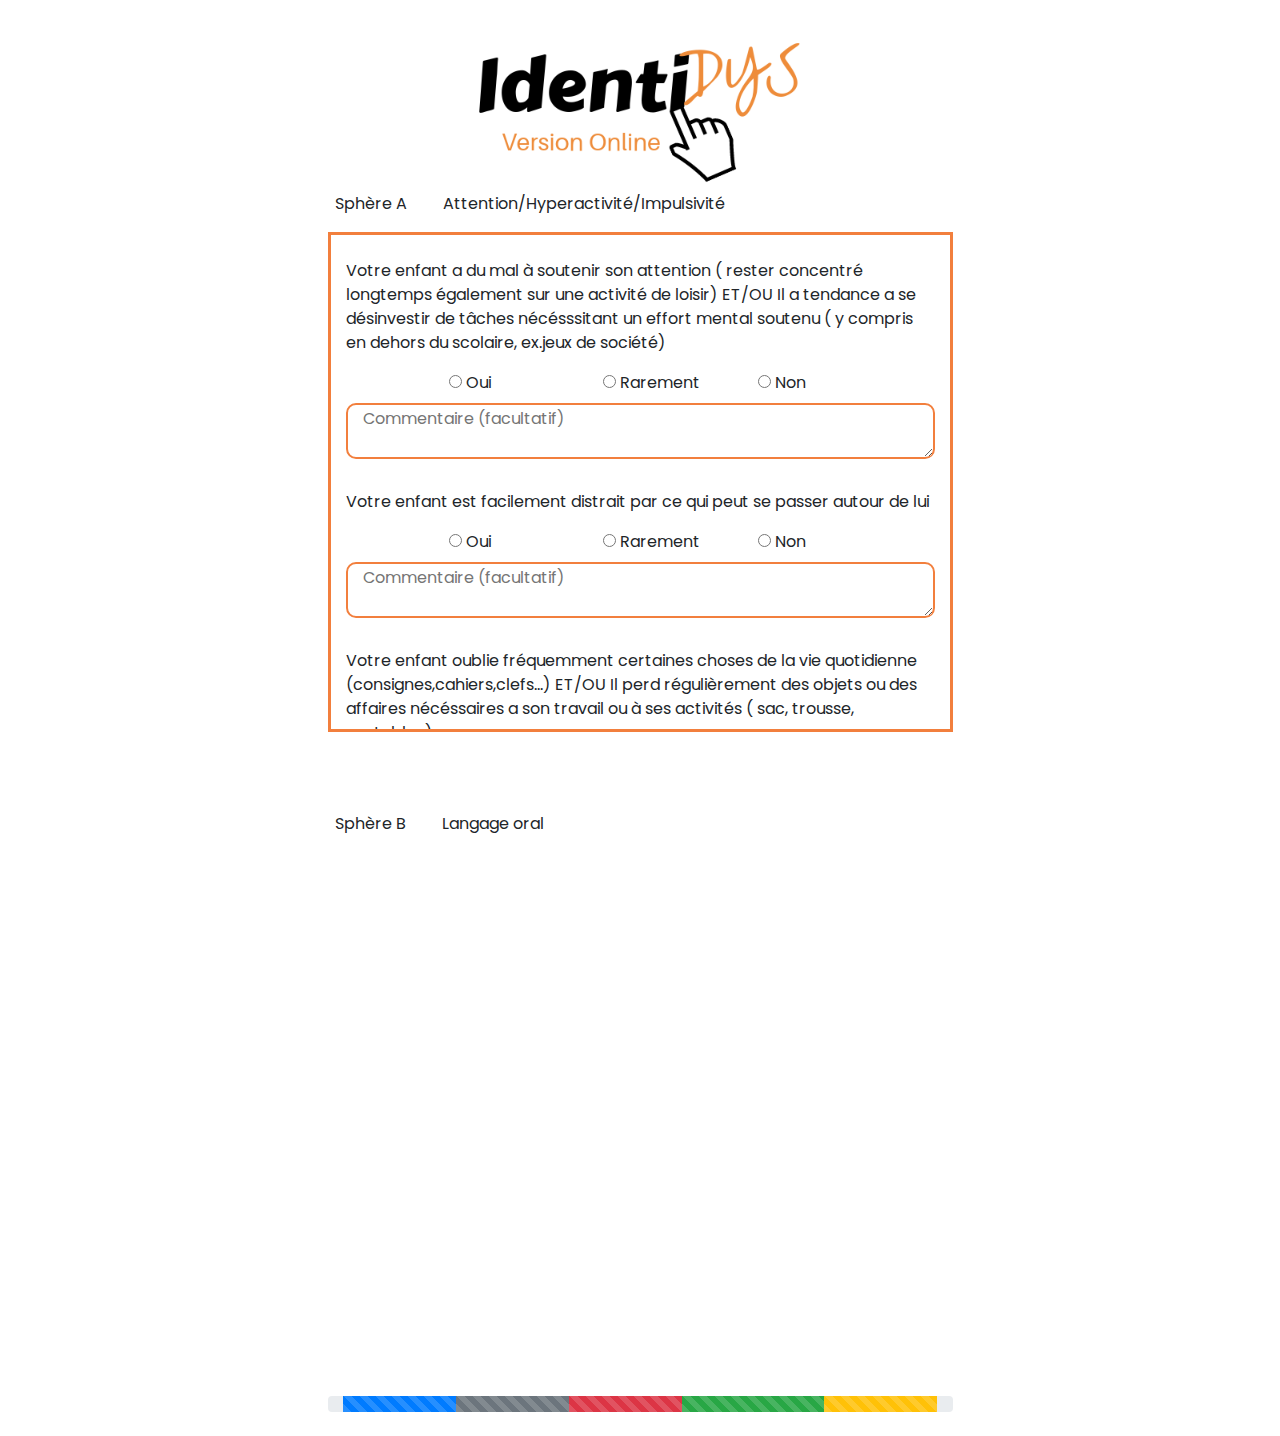
==== commit 6af3edb6: "'ajout'" ====
--- a/index.html
+++ b/index.html
@@ -19,12 +19,12 @@
         </header>
 
         <div class="row">
-            <div class="infosection offset-lg-3 col-lg-6">
+            <div id='infosection' class="infosection offset-lg-3 col-lg-6">
                 <p>Sphère A <span class="minimargin">Attention/Hyperactivité/Impulsivité</p></span>
             </div>
         </div>
 
-        <section class='firstsection offset-lg-3 col-lg-6'>
+        <section id='section1' class='firstsection offset-lg-3 col-lg-6'>
             <p class="mt-4">Votre enfant a du mal à soutenir son attention ( rester concentré longtemps également sur une activité de
                 loisir)
                 ET/OU Il a tendance a se désinvestir de tâches nécésssitant un effort mental soutenu ( y compris en
@@ -91,40 +91,44 @@
                 <textarea id="story" name="story" class="col-lg-12 textcommentary" placeholder="Commentaire (facultatif)"></textarea>
             <p class="mt-4">Les difficultés attentionnelles sont observées dans la sphère scolaire (école et devoirs). </p>
                 <div class="row">
-                        <label class="offset-lg-2 col-lg-3">
-                            <input type="radio" name="reponse[]" value="2">
-                            Oui
-                            <span class="checkmark"></span>
-                        </label>
-                        <label class="col-lg-3">
-                            <input type="radio" name="reponse[]" value="0.5">
-                            Rarement
-                            <span class="checkmark"></span>
-                        </label>
-                        <label class="col-lg-3">
-                            <input type="radio" name="reponse[]" value="0">
-                            Non
-                            <span class="checkmark"></span>
-                        </label>
+                    <fieldset id='groupe1'>
+                        <label class="offset-lg-2 col-lg-3">
+                            <input type="radio" name="groupe1" value="2">
+                            Oui
+                            <span class="checkmark"></span>
+                        </label>
+                        <label class="col-lg-3">
+                            <input type="radio" name="groupe1" value="0.5">
+                            Rarement
+                            <span class="checkmark"></span>
+                        </label>
+                        <label class="col-lg-3">
+                            <input type="radio" name="groupe1" value="0">
+                            Non
+                            <span class="checkmark"></span>
+                        </label>
+                    </fieldset>
                     </div>
                     <textarea id="story" name="story" class="col-lg-12 textcommentary" placeholder="Commentaire (facultatif)"></textarea>
                     <p class="mt-4">Les difficultés attentionnelles sont observées dans la sphère privée (loisirs, activités quotidiennes).</p>
                 <div class="row">
-                        <label class="offset-lg-2 col-lg-3">
-                            <input type="radio" name="reponse[]" value="2">
-                            Oui
-                            <span class="checkmark"></span>
-                        </label>
-                        <label class="col-lg-3">
-                            <input type="radio" name="reponse[]" value="0.5">
-                            Rarement
-                            <span class="checkmark"></span>
-                        </label>
-                        <label class="col-lg-3">
-                            <input type="radio" name="reponse[]" value="0">
-                            Non
-                            <span class="checkmark"></span>
-                        </label>
+                    <fieldset id='groupe2'>
+                        <label class="offset-lg-2 col-lg-3">
+                            <input type="radio" name="groupe2" value="2">
+                            Oui
+                            <span class="checkmark"></span>
+                        </label>
+                        <label class="col-lg-3">
+                            <input type="radio" name="groupe2" value="0.5">
+                            Rarement
+                            <span class="checkmark"></span>
+                        </label>
+                        <label class="col-lg-3">
+                            <input type="radio" name="groupe2" value="0">
+                            Non
+                            <span class="checkmark"></span>
+                        </label>
+                    </fieldset>
                     </div>
                     <textarea id="story" name="story" class="col-lg-12 textcommentary" placeholder="Commentaire (facultatif)"></textarea>
                     <p class="mt-4">Les difficultés attentionnelles sont présentes depuis plus de 6 mois.</p>
@@ -263,7 +267,305 @@
                         </label>
                     </div>
                     <textarea id="story" name="story" class="col-lg-12 textcommentary" placeholder="Commentaire (facultatif)"></textarea>
-            <button class="btnnext" id="btn1">Suivant -></button>
+                    <button class="btnnext" id="btn1" >Suivant -></button>
+                    </section>
+
+
+
+
+
+
+
+
+
+
+
+
+
+
+
+
+
+
+
+
+
+
+
+
+                    <!--Section 2-->
+
+
+
+
+
+
+
+
+
+
+
+
+
+
+
+
+
+
+
+
+
+
+
+
+
+
+
+
+
+                    <div class="row">
+                            <div id='infosection2' class="infosection offset-lg-3 col-lg-6">
+                                <p>Sphère B <span class="minimargin">Langage oral</p></span>
+                            </div>
+                        </div>
+                
+                        <section id='section2' class='secondsection offset-lg-3 col-lg-6'>
+                            <p class="mt-4">Votre enfant a des difficultés pour comprendre le sens des conversations. </p>
+                            <div class="row">
+                                <label class="offset-lg-2 col-lg-3">
+                                    <input type="radio" name="reponse[]" value="2">
+                                    Oui
+                                    <span class="checkmark"></span>
+                                </label>
+                                <label class="col-lg-3">
+                                    <input type="radio" name="reponse[]" value="0.5">
+                                    Rarement
+                                    <span class="checkmark"></span>
+                                </label>
+                                <label class="col-lg-3">
+                                    <input type="radio" name="reponse[]" value="0">
+                                    Non
+                                    <span class="checkmark"></span>
+                                </label>
+                            </div>
+                            <textarea id="story" name="story" class="col-lg-12 textcommentary2" placeholder="Commentaire (facultatif)"></textarea>
+                            <p class="mt-4">Votre enfant montre des difficultés pour trouver les mots justes (manque du mot).</p>
+                            <div class="row">
+                                    <label class="offset-lg-2 col-lg-3">
+                                        <input type="radio" name="reponse[]" value="2">
+                                        Oui
+                                        <span class="checkmark"></span>
+                                    </label>
+                                    <label class="col-lg-3">
+                                        <input type="radio" name="reponse[]" value="0.5">
+                                        Rarement
+                                        <span class="checkmark"></span>
+                                    </label>
+                                    <label class="col-lg-3">
+                                        <input type="radio" name="reponse[]" value="0">
+                                        Non
+                                        <span class="checkmark"></span>
+                                    </label>
+                                </div>
+                                <textarea id="story" name="story" class="col-lg-12 textcommentary2" placeholder="Commentaire (facultatif)"></textarea>
+                            <p class="mt-4">Votre enfant a des difficultés pour résumer ou raconter une histoire de manière cohérente.</p>
+                            <div class="row">
+                                    <label class="offset-lg-2 col-lg-3">
+                                        <input type="radio" name="reponse[]" value="2">
+                                        Oui
+                                        <span class="checkmark"></span>
+                                    </label>
+                                    <label class="col-lg-3">
+                                        <input type="radio" name="reponse[]" value="0.5">
+                                        Rarement
+                                        <span class="checkmark"></span>
+                                    </label>
+                                    <label class="col-lg-3">
+                                        <input type="radio" name="reponse[]" value="0">
+                                        Non
+                                        <span class="checkmark"></span>
+                                    </label>
+                                </div>
+                                <textarea id="story" name="story" class="col-lg-12 textcommentary2" placeholder="Commentaire (facultatif)"></textarea>
+                            <p class="mt-4">Votre enfant montre des difficultés pour s’exprimer (on ne le comprend pas toujours). </p>
+                                <div class="row">
+                                    <fieldset id='groupe1'>
+                                        <label class="offset-lg-2 col-lg-3">
+                                            <input type="radio" name="groupe1" value="2">
+                                            Oui
+                                            <span class="checkmark"></span>
+                                        </label>
+                                        <label class="col-lg-3">
+                                            <input type="radio" name="groupe1" value="0.5">
+                                            Rarement
+                                            <span class="checkmark"></span>
+                                        </label>
+                                        <label class="col-lg-3">
+                                            <input type="radio" name="groupe1" value="0">
+                                            Non
+                                            <span class="checkmark"></span>
+                                        </label>
+                                    </fieldset>
+                                    </div>
+                                    <textarea id="story" name="story" class="col-lg-12 textcommentary2" placeholder="Commentaire (facultatif)"></textarea>
+                                    <p class="mt-4">Votre enfant parvient davantage à réaliser ses exercices lorsque qu’on lui reformule les consignes.</p>
+                                <div class="row">
+                                    <fieldset id='groupe2'>
+                                        <label class="offset-lg-2 col-lg-3">
+                                            <input type="radio" name="groupe2" value="2">
+                                            Oui
+                                            <span class="checkmark"></span>
+                                        </label>
+                                        <label class="col-lg-3">
+                                            <input type="radio" name="groupe2" value="0.5">
+                                            Rarement
+                                            <span class="checkmark"></span>
+                                        </label>
+                                        <label class="col-lg-3">
+                                            <input type="radio" name="groupe2" value="0">
+                                            Non
+                                            <span class="checkmark"></span>
+                                        </label>
+                                    </fieldset>
+                                    </div>
+                                    <textarea id="story" name="story" class="col-lg-12 textcommentary2" placeholder="Commentaire (facultatif)"></textarea>
+                                    <p class="mt-4">Votre enfant a des difficultés pour structurer correctement ses phrases.</p>
+                                <div class="row">
+                                        <label class="offset-lg-2 col-lg-3">
+                                            <input type="radio" name="reponse[]" value="2">
+                                            Oui
+                                            <span class="checkmark"></span>
+                                        </label>
+                                        <label class="col-lg-3">
+                                            <input type="radio" name="reponse[]" value="0.5">
+                                            Rarement
+                                            <span class="checkmark"></span>
+                                        </label>
+                                        <label class="col-lg-3">
+                                            <input type="radio" name="reponse[]" value="0">
+                                            Non
+                                            <span class="checkmark"></span>
+                                        </label>
+                                    </div>
+                                    <textarea id="story" name="story" class="col-lg-12 textcommentary2" placeholder="Commentaire (facultatif)"></textarea>
+                                    <p class="mt-4">Le langage a mis du temps à se mettre en place (Votre enfant ne faisait pas de phrase à l’entrée en Maternelle ET/OU on ne le
+                                            comprenait pas).</p>
+                                <div class="row">
+                                        <label class="offset-lg-2 col-lg-3">
+                                            <input type="radio" name="reponse[]" value="2">
+                                            Oui
+                                            <span class="checkmark"></span>
+                                        </label>
+                                        <label class="col-lg-3">
+                                            <input type="radio" name="reponse[]" value="0.5">
+                                            Rarement
+                                            <span class="checkmark"></span>
+                                        </label>
+                                        <label class="col-lg-3">
+                                            <input type="radio" name="reponse[]" value="0">
+                                            Non
+                                            <span class="checkmark"></span>
+                                        </label>
+                                    </div>
+                                    <textarea id="story" name="story" class="col-lg-12 textcommentary2" placeholder="Commentaire (facultatif)"></textarea>
+                                    <p class="mt-4">Votre enfant n’a pas un vocabulaire étendu.</p>
+                                <div class="row">
+                                        <label class="offset-lg-2 col-lg-3">
+                                            <input type="radio" name="reponse[]" value="2">
+                                            Oui
+                                            <span class="checkmark"></span>
+                                        </label>
+                                        <label class="col-lg-3">
+                                            <input type="radio" name="reponse[]" value="0.5">
+                                            Rarement
+                                            <span class="checkmark"></span>
+                                        </label>
+                                        <label class="col-lg-3">
+                                            <input type="radio" name="reponse[]" value="0">
+                                            Non
+                                            <span class="checkmark"></span>
+                                        </label>
+                                    </div>
+                                    <textarea id="story" name="story" class="col-lg-12 textcommentary2" placeholder="Commentaire (facultatif)"></textarea>
+                                    <p class="mt-4">Votre enfant a des difficultés pour conjuguer les verbes.</p>
+                                <div class="row">
+                                        <label class="offset-lg-2 col-lg-3">
+                                            <input type="radio" name="reponse[]" value="2">
+                                            Oui
+                                            <span class="checkmark"></span>
+                                        </label>
+                                        <label class="col-lg-3">
+                                            <input type="radio" name="reponse[]" value="0.5">
+                                            Rarement
+                                            <span class="checkmark"></span>
+                                        </label>
+                                        <label class="col-lg-3">
+                                            <input type="radio" name="reponse[]" value="0">
+                                            Non
+                                            <span class="checkmark"></span>
+                                        </label>
+                                    </div>
+                                    <textarea id="story" name="story" class="col-lg-12 textcommentary2" placeholder="Commentaire (facultatif)"></textarea>
+                                    <p class="mt-4">Votre enfant a des difficultés dans ses relations avec les autres enfants de son âge. </p>
+                                <div class="row">
+                                        <label class="offset-lg-2 col-lg-3">
+                                            <input type="radio" name="reponse[]" value="2">
+                                            Oui
+                                            <span class="checkmark"></span>
+                                        </label>
+                                        <label class="col-lg-3">
+                                            <input type="radio" name="reponse[]" value="0.5">
+                                            Rarement
+                                            <span class="checkmark"></span>
+                                        </label>
+                                        <label class="col-lg-3">
+                                            <input type="radio" name="reponse[]" value="0">
+                                            Non
+                                            <span class="checkmark"></span>
+                                        </label>
+                                    </div>
+                                    <textarea id="story" name="story" class="col-lg-12 textcommentary2" placeholder="Commentaire (facultatif)"></textarea>
+                                    <p class="mt-4">Votre enfant était colérique ou pleurait souvent dans la petite enfance.</p>
+                                <div class="row">
+                                        <label class="offset-lg-2 col-lg-3">
+                                            <input type="radio" name="reponse[]" value="2">
+                                            Oui
+                                            <span class="checkmark"></span>
+                                        </label>
+                                        <label class="col-lg-3">
+                                            <input type="radio" name="reponse[]" value="0.5">
+                                            Rarement
+                                            <span class="checkmark"></span>
+                                        </label>
+                                        <label class="col-lg-3">
+                                            <input type="radio" name="reponse[]" value="0">
+                                            Non
+                                            <span class="checkmark"></span>
+                                        </label>
+                                    </div>
+                                    <textarea id="story" name="story" class="col-lg-12 textcommentary2" placeholder="Commentaire (facultatif)"></textarea>
+                                    <p class="mt-4">Votre enfant a tendance à procéder par mimétisme en classe (à se calquer sur ce que font les autres).</p>
+                                <div class="row">
+                                        <label class="offset-lg-2 col-lg-3">
+                                            <input type="radio" name="reponse[]" value="2">
+                                            Oui
+                                            <span class="checkmark"></span>
+                                        </label>
+                                        <label class="col-lg-3">
+                                            <input type="radio" name="reponse[]" value="0.5">
+                                            Rarement
+                                            <span class="checkmark"></span>
+                                        </label>
+                                        <label class="col-lg-3">
+                                            <input type="radio" name="reponse[]" value="0">
+                                            Non
+                                            <span class="checkmark"></span>
+                                        </label>
+                                    </div>
+                    <!-- Section 3-->
+                    <textarea id="story" name="story" class="col-lg-12 textcommentary2" placeholder="Commentaire (facultatif)"></textarea>
+                    <button class="btnafter"> <- Précedent </button>
+            <button class="btnnext" id="btn2" >Suivant -></button>
         </section>
         <div class="progress offset-lg-3 col-lg-6">                 
                 <div class="progress-bar  
--- a/assets/style.css
+++ b/assets/style.css
@@ -1,5 +1,6 @@
 body {
     font-family: 'Poppins', sans-serif !important;
+    overflow-y:hidden;
 }
 
 header {
@@ -27,11 +28,39 @@
     overflow:auto;
     height:500px;
     position:absolute;
+    
+}
+
+.animation {
+    -webkit-animation-name:LefttoRight;
+    -webkit-animation-duration: 4s;
+    -webkit-animation-fill-mode: both;
+}   
+
+@-webkit-keyframes LefttoRight {
+    0%   { left:0;}
+    50%  {opacity:0.2}
+    100% { 
+        left:-99em;
+        opacity:0;
+        }
+}
+
+.infosection {
+    position:absolute;
+    left:0;
+    transition: left 1s, transform 1s;
+    white-space: nowrap;
 }
 
 .textcommentary {
-    border : 2px #F27F3D solid;
+    border : 2px #F27F3D solid !important;
     border-radius: 10px;
+    text-decoration: none;
+}
+
+textarea {
+    outline:none;
 }
 
 .btnnext {
@@ -39,3 +68,32 @@
     margin-bottom:2em;
 }
 
+.progress {
+    margin-bottom: 2em;
+    margin-top:-3em;
+}
+
+.secondsection {
+    border : 3px blue solid;
+    margin-bottom:5em;
+    overflow:auto;
+    height:500px;
+    position:absolute;
+    top:-38.7em;
+    right:-100em;
+    overflow-x:hidden;
+}
+
+.textcommentary2 {
+    border : 2px blue solid;
+    border-radius: 10px;
+}
+
+.infosection2 {
+    position:absolute;
+    left:0;
+    transition: left 1s, transform 1s;
+    white-space: nowrap;
+    top: -40em;
+    right:-100em;
+}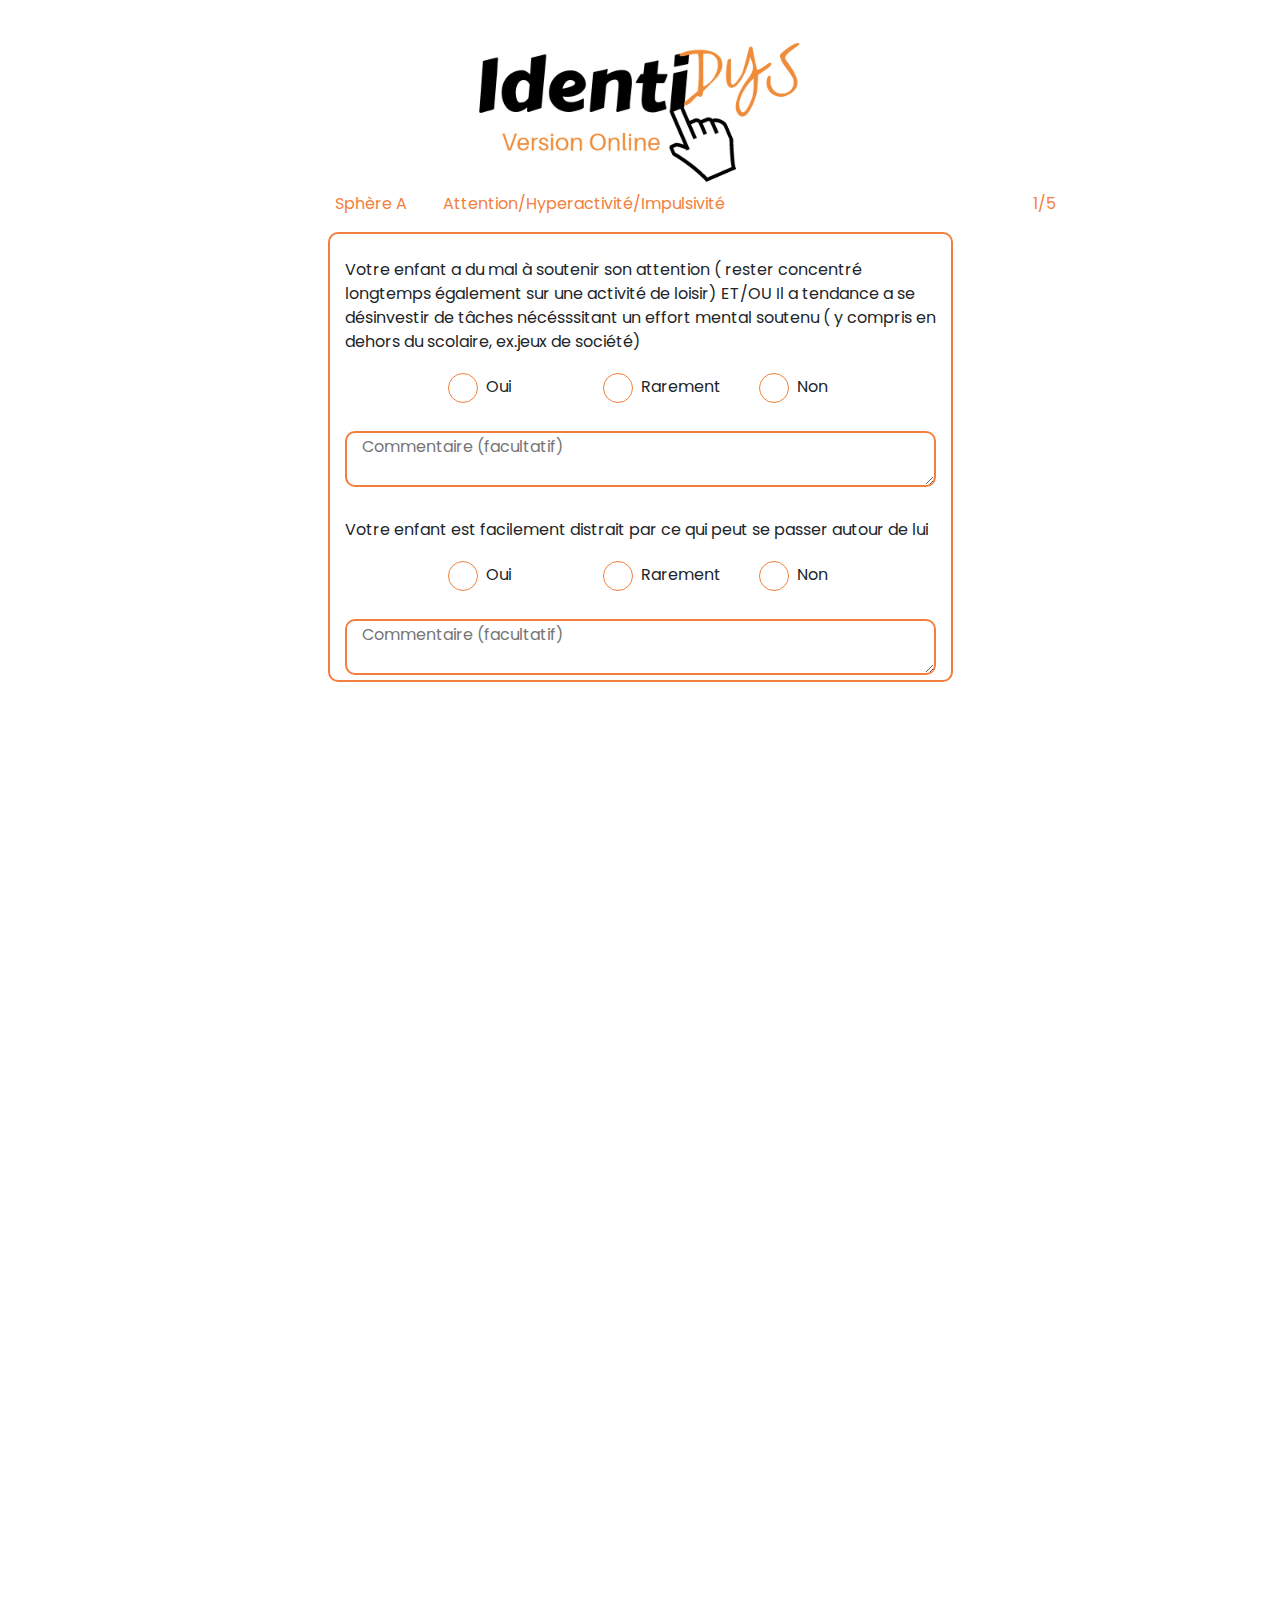
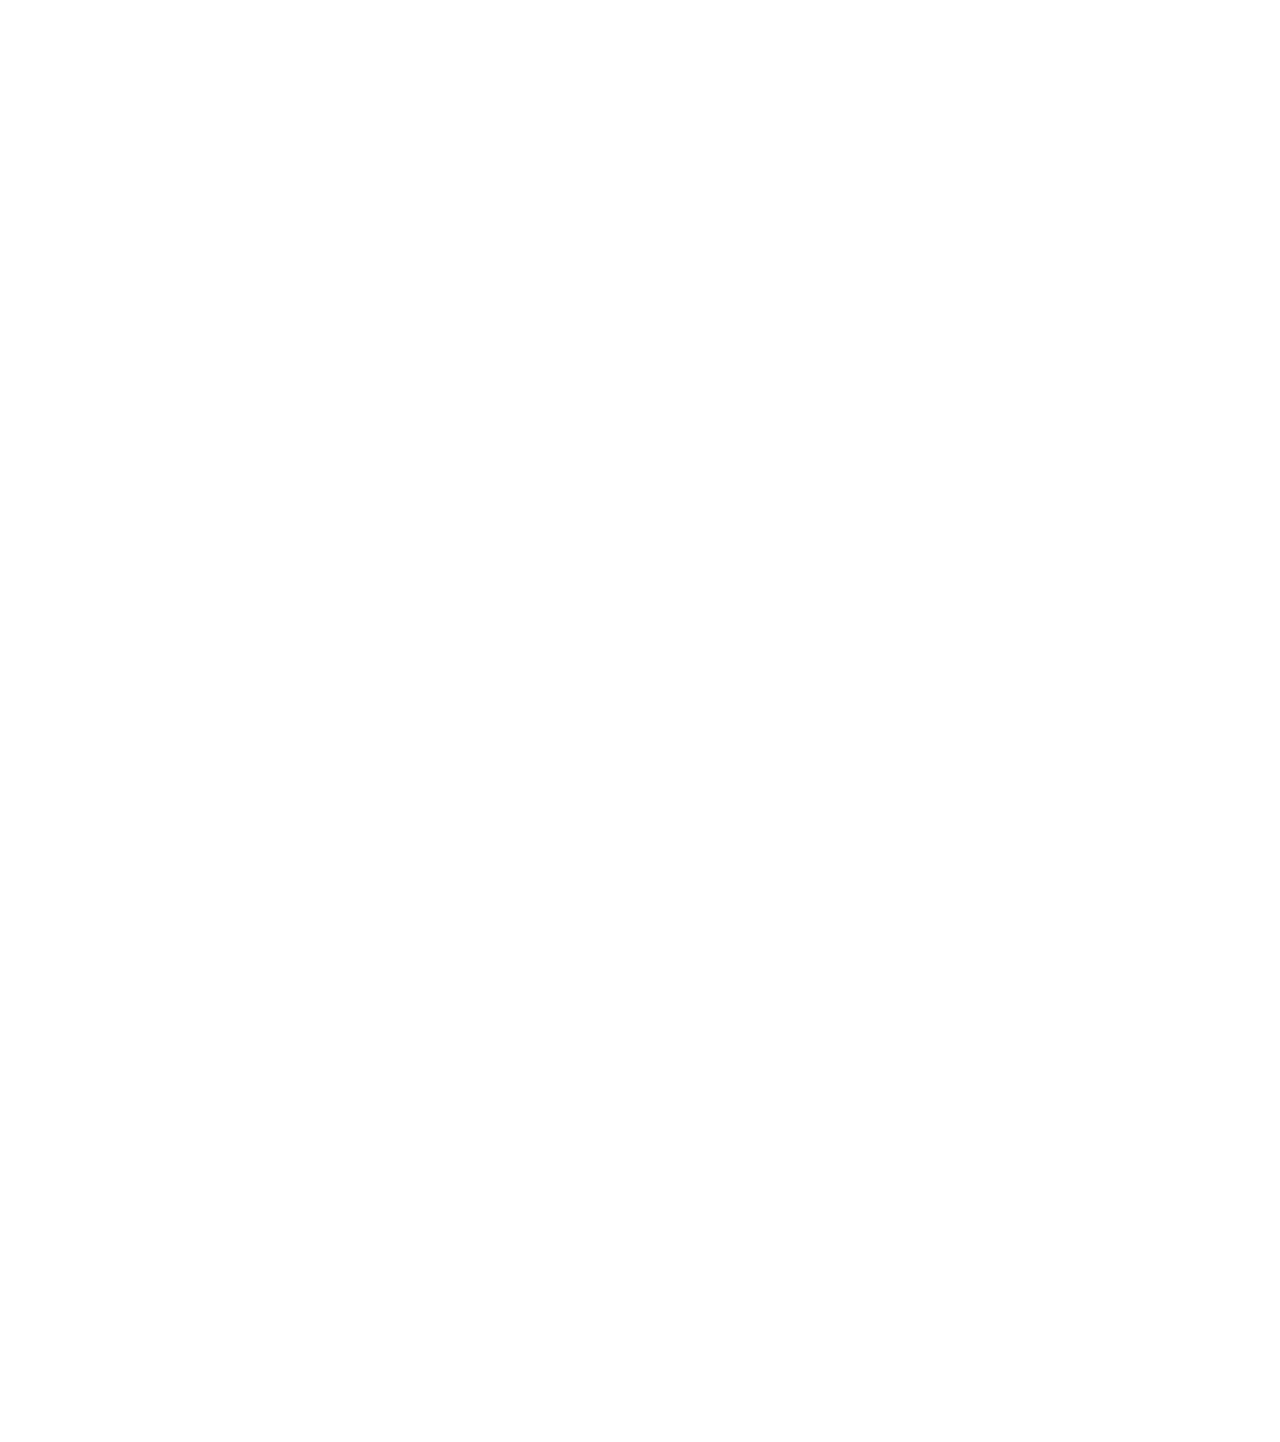
==== commit ed69402a: "ajout front" ====
--- a/index.html
+++ b/index.html
@@ -1,3 +1,5 @@
+<!-- CREE COMPONENT POUR RENDRE PLUS PETIT LE CODE -->
+
 <!DOCTYPE html>
 <html lang="fr">
 
@@ -13,607 +15,1457 @@
 </head>
 
 <body>
+
+    <sphere-1></sphere-1>
+
     <div class="container-fluid">
         <header>
-            <img class="logoheader" src='assets/logo.png' height="400">
+            <span id='logo'><img class="logoheader" src='assets/logo1.png' height="400"></span>
         </header>
 
+
+        
         <div class="row">
             <div id='infosection' class="infosection offset-lg-3 col-lg-6">
-                <p>Sphère A <span class="minimargin">Attention/Hyperactivité/Impulsivité</p></span>
+                <p class="sphere1">Sphère A <span class="minimargin">Attention/Hyperactivité/Impulsivité</span>
+                <span class="othermargin"> 1/5 </span> </p>
             </div>
         </div>
 
         <section id='section1' class='firstsection offset-lg-3 col-lg-6'>
-            <p class="mt-4">Votre enfant a du mal à soutenir son attention ( rester concentré longtemps également sur une activité de
+            <p class="mt-4">Votre enfant a du mal à soutenir son attention ( rester concentré longtemps également sur
+                une activité de
                 loisir)
                 ET/OU Il a tendance a se désinvestir de tâches nécésssitant un effort mental soutenu ( y compris en
                 dehors du scolaire, ex.jeux de société)
             </p>
             <div class="row">
                 <label class="offset-lg-2 col-lg-3">
-                    <input type="radio" name="reponse[]" value="2">
-                    Oui
-                    <span class="checkmark"></span>
-                </label>
-                <label class="col-lg-3">
-                    <input type="radio" name="reponse[]" value="0.5">
-                    Rarement
-                    <span class="checkmark"></span>
-                </label>
-                <label class="col-lg-3">
-                    <input type="radio" name="reponse[]" value="0">
-                    Non
-                    <span class="checkmark"></span>
-                </label>
-            </div>
-            <textarea id="story" name="story" class="col-lg-12 textcommentary" placeholder="Commentaire (facultatif)"></textarea>
+                    <input type="radio" class="option-input radio" name="groupe1[]" value="2">
+                    <span class="reponse">Oui </span>
+                    <span class="checkmark"></span>
+                </label>
+                <label class="col-lg-3">
+                    <input type="radio" class="option-input radio" name="groupe1[]" value="0.5">
+                    <span class="reponse">Rarement </span>
+                    <span class="checkmark"></span>
+                </label>
+                <label class="col-lg-3">
+                    <input type="radio" class="option-input radio" name="groupe1[]" value="0">
+                    <span class="reponse">Non</span>
+                    <span class="checkmark"></span>
+                </label>
+            </div>
+            <textarea id="story" name="story" class="col-lg-12 textcommentary"
+                placeholder="Commentaire (facultatif)"></textarea>
             <p class="mt-4">Votre enfant est facilement distrait par ce qui peut se passer autour de lui</p>
             <div class="row">
-                    <label class="offset-lg-2 col-lg-3">
-                        <input type="radio" name="reponse[]" value="2">
-                        Oui
-                        <span class="checkmark"></span>
-                    </label>
-                    <label class="col-lg-3">
-                        <input type="radio" name="reponse[]" value="0.5">
-                        Rarement
-                        <span class="checkmark"></span>
-                    </label>
-                    <label class="col-lg-3">
-                        <input type="radio" name="reponse[]" value="0">
-                        Non
-                        <span class="checkmark"></span>
-                    </label>
-                </div>
-                <textarea id="story" name="story" class="col-lg-12 textcommentary" placeholder="Commentaire (facultatif)"></textarea>
+                <label class="offset-lg-2 col-lg-3">
+                    <input type="radio" class="option-input radio" name="groupe2[]" value="2">
+                    <span class="reponse">Oui </span>
+                    <span class="checkmark"></span>
+                </label>
+                <label class="col-lg-3">
+                    <input type="radio" class="option-input radio" name="groupe2[]" value="0.5">
+                    <span class="reponse">Rarement </span>
+                    <span class="checkmark"></span>
+                </label>
+                <label class="col-lg-3">
+                    <input type="radio" class="option-input radio" name="groupe2[]" value="0">
+                    <span class="reponse">Non </span>
+                    <span class="checkmark"></span>
+                </label>
+            </div>
+            <textarea id="story" name="story" class="col-lg-12 textcommentary"
+                placeholder="Commentaire (facultatif)"></textarea>
             <p class="mt-4">Votre enfant oublie fréquemment certaines choses de la vie quotidienne
                 (consignes,cahiers,clefs...) ET/OU Il perd régulièrement des objets ou des affaires nécéssaires a son
                 travail ou à ses activités ( sac, trousse, portable...)
             </p>
             <div class="row">
-                    <label class="offset-lg-2 col-lg-3">
-                        <input type="radio" name="reponse[]" value="2">
-                        Oui
-                        <span class="checkmark"></span>
-                    </label>
-                    <label class="col-lg-3">
-                        <input type="radio" name="reponse[]" value="0.5">
-                        Rarement
-                        <span class="checkmark"></span>
-                    </label>
-                    <label class="col-lg-3">
-                        <input type="radio" name="reponse[]" value="0">
-                        Non
-                        <span class="checkmark"></span>
-                    </label>
-                </div>
-                <textarea id="story" name="story" class="col-lg-12 textcommentary" placeholder="Commentaire (facultatif)"></textarea>
-            <p class="mt-4">Les difficultés attentionnelles sont observées dans la sphère scolaire (école et devoirs). </p>
-                <div class="row">
-                    <fieldset id='groupe1'>
-                        <label class="offset-lg-2 col-lg-3">
-                            <input type="radio" name="groupe1" value="2">
-                            Oui
-                            <span class="checkmark"></span>
-                        </label>
-                        <label class="col-lg-3">
-                            <input type="radio" name="groupe1" value="0.5">
-                            Rarement
-                            <span class="checkmark"></span>
-                        </label>
-                        <label class="col-lg-3">
-                            <input type="radio" name="groupe1" value="0">
-                            Non
-                            <span class="checkmark"></span>
-                        </label>
-                    </fieldset>
-                    </div>
-                    <textarea id="story" name="story" class="col-lg-12 textcommentary" placeholder="Commentaire (facultatif)"></textarea>
-                    <p class="mt-4">Les difficultés attentionnelles sont observées dans la sphère privée (loisirs, activités quotidiennes).</p>
-                <div class="row">
-                    <fieldset id='groupe2'>
-                        <label class="offset-lg-2 col-lg-3">
-                            <input type="radio" name="groupe2" value="2">
-                            Oui
-                            <span class="checkmark"></span>
-                        </label>
-                        <label class="col-lg-3">
-                            <input type="radio" name="groupe2" value="0.5">
-                            Rarement
-                            <span class="checkmark"></span>
-                        </label>
-                        <label class="col-lg-3">
-                            <input type="radio" name="groupe2" value="0">
-                            Non
-                            <span class="checkmark"></span>
-                        </label>
-                    </fieldset>
-                    </div>
-                    <textarea id="story" name="story" class="col-lg-12 textcommentary" placeholder="Commentaire (facultatif)"></textarea>
-                    <p class="mt-4">Les difficultés attentionnelles sont présentes depuis plus de 6 mois.</p>
-                <div class="row">
-                        <label class="offset-lg-2 col-lg-3">
-                            <input type="radio" name="reponse[]" value="2">
-                            Oui
-                            <span class="checkmark"></span>
-                        </label>
-                        <label class="col-lg-3">
-                            <input type="radio" name="reponse[]" value="0.5">
-                            Rarement
-                            <span class="checkmark"></span>
-                        </label>
-                        <label class="col-lg-3">
-                            <input type="radio" name="reponse[]" value="0">
-                            Non
-                            <span class="checkmark"></span>
-                        </label>
-                    </div>
-                    <textarea id="story" name="story" class="col-lg-12 textcommentary" placeholder="Commentaire (facultatif)"></textarea>
-                    <p class="mt-4">Votre enfant a des difficultés à attendre son tour (tour de parole, self-service, cantine, jeux de société...).</p>
-                <div class="row">
-                        <label class="offset-lg-2 col-lg-3">
-                            <input type="radio" name="reponse[]" value="2">
-                            Oui
-                            <span class="checkmark"></span>
-                        </label>
-                        <label class="col-lg-3">
-                            <input type="radio" name="reponse[]" value="0.5">
-                            Rarement
-                            <span class="checkmark"></span>
-                        </label>
-                        <label class="col-lg-3">
-                            <input type="radio" name="reponse[]" value="0">
-                            Non
-                            <span class="checkmark"></span>
-                        </label>
-                    </div>
-                    <textarea id="story" name="story" class="col-lg-12 textcommentary" placeholder="Commentaire (facultatif)"></textarea>
-                    <p class="mt-4">Votre enfant se lève souvent dans des situations où il est censé rester calme et assis (en classe, cinéma, jeux de société) ET/OU Il
-                            est constamment en mouvement (bouge beaucoup) à l’école et/ou dans les activités de loisir.</p>
-                <div class="row">
-                        <label class="offset-lg-2 col-lg-3">
-                            <input type="radio" name="reponse[]" value="2">
-                            Oui
-                            <span class="checkmark"></span>
-                        </label>
-                        <label class="col-lg-3">
-                            <input type="radio" name="reponse[]" value="0.5">
-                            Rarement
-                            <span class="checkmark"></span>
-                        </label>
-                        <label class="col-lg-3">
-                            <input type="radio" name="reponse[]" value="0">
-                            Non
-                            <span class="checkmark"></span>
-                        </label>
-                    </div>
-                    <textarea id="story" name="story" class="col-lg-12 textcommentary" placeholder="Commentaire (facultatif)"></textarea>
-                    <p class="mt-4">Votre enfant a tendance à agir plus vite qu’il ne réfléchit, il répond aux questions avant qu’elles soient complètement
-                            posées.</p>
-                <div class="row">
-                        <label class="offset-lg-2 col-lg-3">
-                            <input type="radio" name="reponse[]" value="2">
-                            Oui
-                            <span class="checkmark"></span>
-                        </label>
-                        <label class="col-lg-3">
-                            <input type="radio" name="reponse[]" value="0.5">
-                            Rarement
-                            <span class="checkmark"></span>
-                        </label>
-                        <label class="col-lg-3">
-                            <input type="radio" name="reponse[]" value="0">
-                            Non
-                            <span class="checkmark"></span>
-                        </label>
-                    </div>
-                    <textarea id="story" name="story" class="col-lg-12 textcommentary" placeholder="Commentaire (facultatif)"></textarea>
-                    <p class="mt-4">Votre enfant a du mal à aller se coucher ou s’endormir à cause de son agitation / excitation ET/OU Il ne semble jamais
-                            être fatigué et manifeste régulièrement le besoin d’être en activité (y compris lors des repas).</p>
-                <div class="row">
-                        <label class="offset-lg-2 col-lg-3">
-                            <input type="radio" name="reponse[]" value="2">
-                            Oui
-                            <span class="checkmark"></span>
-                        </label>
-                        <label class="col-lg-3">
-                            <input type="radio" name="reponse[]" value="0.5">
-                            Rarement
-                            <span class="checkmark"></span>
-                        </label>
-                        <label class="col-lg-3">
-                            <input type="radio" name="reponse[]" value="0">
-                            Non
-                            <span class="checkmark"></span>
-                        </label>
-                    </div>
-                    <textarea id="story" name="story" class="col-lg-12 textcommentary" placeholder="Commentaire (facultatif)"></textarea>
-                    <p class="mt-4">Son agitation / son impulsivité est présente sur la sphère scolaire (école et devoirs) depuis plus de 6 mois.</p>
-                <div class="row">
-                        <label class="offset-lg-2 col-lg-3">
-                            <input type="radio" name="reponse[]" value="2">
-                            Oui
-                            <span class="checkmark"></span>
-                        </label>
-                        <label class="col-lg-3">
-                            <input type="radio" name="reponse[]" value="0.5">
-                            Rarement
-                            <span class="checkmark"></span>
-                        </label>
-                        <label class="col-lg-3">
-                            <input type="radio" name="reponse[]" value="0">
-                            Non
-                            <span class="checkmark"></span>
-                        </label>
-                    </div>
-                    <textarea id="story" name="story" class="col-lg-12 textcommentary" placeholder="Commentaire (facultatif)"></textarea>
-                    <p class="mt-4">Son agitation / son impulsivité est présente sur la sphère privée (loisirs, activités quotidiennes) depuis plus de 6 mois.</p>
-                <div class="row">
-                        <label class="offset-lg-2 col-lg-3">
-                            <input type="radio" name="reponse[]" value="2">
-                            Oui
-                            <span class="checkmark"></span>
-                        </label>
-                        <label class="col-lg-3">
-                            <input type="radio" name="reponse[]" value="0.5">
-                            Rarement
-                            <span class="checkmark"></span>
-                        </label>
-                        <label class="col-lg-3">
-                            <input type="radio" name="reponse[]" value="0">
-                            Non
-                            <span class="checkmark"></span>
-                        </label>
-                    </div>
-                    <textarea id="story" name="story" class="col-lg-12 textcommentary" placeholder="Commentaire (facultatif)"></textarea>
-                    <button class="btnnext" id="btn1" >Suivant -></button>
-                    </section>
-
-
-
-
-
-
-
-
-
-
-
-
-
-
-
-
-
-
-
-
-
-
-
-
-                    <!--Section 2-->
-
-
-
-
-
-
-
-
-
-
-
-
-
-
-
-
-
-
-
-
-
-
-
-
-
-
-
-
-
-                    <div class="row">
-                            <div id='infosection2' class="infosection offset-lg-3 col-lg-6">
-                                <p>Sphère B <span class="minimargin">Langage oral</p></span>
-                            </div>
-                        </div>
-                
-                        <section id='section2' class='secondsection offset-lg-3 col-lg-6'>
-                            <p class="mt-4">Votre enfant a des difficultés pour comprendre le sens des conversations. </p>
-                            <div class="row">
-                                <label class="offset-lg-2 col-lg-3">
-                                    <input type="radio" name="reponse[]" value="2">
-                                    Oui
-                                    <span class="checkmark"></span>
-                                </label>
-                                <label class="col-lg-3">
-                                    <input type="radio" name="reponse[]" value="0.5">
-                                    Rarement
-                                    <span class="checkmark"></span>
-                                </label>
-                                <label class="col-lg-3">
-                                    <input type="radio" name="reponse[]" value="0">
-                                    Non
-                                    <span class="checkmark"></span>
-                                </label>
-                            </div>
-                            <textarea id="story" name="story" class="col-lg-12 textcommentary2" placeholder="Commentaire (facultatif)"></textarea>
-                            <p class="mt-4">Votre enfant montre des difficultés pour trouver les mots justes (manque du mot).</p>
-                            <div class="row">
-                                    <label class="offset-lg-2 col-lg-3">
-                                        <input type="radio" name="reponse[]" value="2">
-                                        Oui
-                                        <span class="checkmark"></span>
-                                    </label>
-                                    <label class="col-lg-3">
-                                        <input type="radio" name="reponse[]" value="0.5">
-                                        Rarement
-                                        <span class="checkmark"></span>
-                                    </label>
-                                    <label class="col-lg-3">
-                                        <input type="radio" name="reponse[]" value="0">
-                                        Non
-                                        <span class="checkmark"></span>
-                                    </label>
-                                </div>
-                                <textarea id="story" name="story" class="col-lg-12 textcommentary2" placeholder="Commentaire (facultatif)"></textarea>
-                            <p class="mt-4">Votre enfant a des difficultés pour résumer ou raconter une histoire de manière cohérente.</p>
-                            <div class="row">
-                                    <label class="offset-lg-2 col-lg-3">
-                                        <input type="radio" name="reponse[]" value="2">
-                                        Oui
-                                        <span class="checkmark"></span>
-                                    </label>
-                                    <label class="col-lg-3">
-                                        <input type="radio" name="reponse[]" value="0.5">
-                                        Rarement
-                                        <span class="checkmark"></span>
-                                    </label>
-                                    <label class="col-lg-3">
-                                        <input type="radio" name="reponse[]" value="0">
-                                        Non
-                                        <span class="checkmark"></span>
-                                    </label>
-                                </div>
-                                <textarea id="story" name="story" class="col-lg-12 textcommentary2" placeholder="Commentaire (facultatif)"></textarea>
-                            <p class="mt-4">Votre enfant montre des difficultés pour s’exprimer (on ne le comprend pas toujours). </p>
-                                <div class="row">
-                                    <fieldset id='groupe1'>
-                                        <label class="offset-lg-2 col-lg-3">
-                                            <input type="radio" name="groupe1" value="2">
-                                            Oui
-                                            <span class="checkmark"></span>
-                                        </label>
-                                        <label class="col-lg-3">
-                                            <input type="radio" name="groupe1" value="0.5">
-                                            Rarement
-                                            <span class="checkmark"></span>
-                                        </label>
-                                        <label class="col-lg-3">
-                                            <input type="radio" name="groupe1" value="0">
-                                            Non
-                                            <span class="checkmark"></span>
-                                        </label>
-                                    </fieldset>
-                                    </div>
-                                    <textarea id="story" name="story" class="col-lg-12 textcommentary2" placeholder="Commentaire (facultatif)"></textarea>
-                                    <p class="mt-4">Votre enfant parvient davantage à réaliser ses exercices lorsque qu’on lui reformule les consignes.</p>
-                                <div class="row">
-                                    <fieldset id='groupe2'>
-                                        <label class="offset-lg-2 col-lg-3">
-                                            <input type="radio" name="groupe2" value="2">
-                                            Oui
-                                            <span class="checkmark"></span>
-                                        </label>
-                                        <label class="col-lg-3">
-                                            <input type="radio" name="groupe2" value="0.5">
-                                            Rarement
-                                            <span class="checkmark"></span>
-                                        </label>
-                                        <label class="col-lg-3">
-                                            <input type="radio" name="groupe2" value="0">
-                                            Non
-                                            <span class="checkmark"></span>
-                                        </label>
-                                    </fieldset>
-                                    </div>
-                                    <textarea id="story" name="story" class="col-lg-12 textcommentary2" placeholder="Commentaire (facultatif)"></textarea>
-                                    <p class="mt-4">Votre enfant a des difficultés pour structurer correctement ses phrases.</p>
-                                <div class="row">
-                                        <label class="offset-lg-2 col-lg-3">
-                                            <input type="radio" name="reponse[]" value="2">
-                                            Oui
-                                            <span class="checkmark"></span>
-                                        </label>
-                                        <label class="col-lg-3">
-                                            <input type="radio" name="reponse[]" value="0.5">
-                                            Rarement
-                                            <span class="checkmark"></span>
-                                        </label>
-                                        <label class="col-lg-3">
-                                            <input type="radio" name="reponse[]" value="0">
-                                            Non
-                                            <span class="checkmark"></span>
-                                        </label>
-                                    </div>
-                                    <textarea id="story" name="story" class="col-lg-12 textcommentary2" placeholder="Commentaire (facultatif)"></textarea>
-                                    <p class="mt-4">Le langage a mis du temps à se mettre en place (Votre enfant ne faisait pas de phrase à l’entrée en Maternelle ET/OU on ne le
-                                            comprenait pas).</p>
-                                <div class="row">
-                                        <label class="offset-lg-2 col-lg-3">
-                                            <input type="radio" name="reponse[]" value="2">
-                                            Oui
-                                            <span class="checkmark"></span>
-                                        </label>
-                                        <label class="col-lg-3">
-                                            <input type="radio" name="reponse[]" value="0.5">
-                                            Rarement
-                                            <span class="checkmark"></span>
-                                        </label>
-                                        <label class="col-lg-3">
-                                            <input type="radio" name="reponse[]" value="0">
-                                            Non
-                                            <span class="checkmark"></span>
-                                        </label>
-                                    </div>
-                                    <textarea id="story" name="story" class="col-lg-12 textcommentary2" placeholder="Commentaire (facultatif)"></textarea>
-                                    <p class="mt-4">Votre enfant n’a pas un vocabulaire étendu.</p>
-                                <div class="row">
-                                        <label class="offset-lg-2 col-lg-3">
-                                            <input type="radio" name="reponse[]" value="2">
-                                            Oui
-                                            <span class="checkmark"></span>
-                                        </label>
-                                        <label class="col-lg-3">
-                                            <input type="radio" name="reponse[]" value="0.5">
-                                            Rarement
-                                            <span class="checkmark"></span>
-                                        </label>
-                                        <label class="col-lg-3">
-                                            <input type="radio" name="reponse[]" value="0">
-                                            Non
-                                            <span class="checkmark"></span>
-                                        </label>
-                                    </div>
-                                    <textarea id="story" name="story" class="col-lg-12 textcommentary2" placeholder="Commentaire (facultatif)"></textarea>
-                                    <p class="mt-4">Votre enfant a des difficultés pour conjuguer les verbes.</p>
-                                <div class="row">
-                                        <label class="offset-lg-2 col-lg-3">
-                                            <input type="radio" name="reponse[]" value="2">
-                                            Oui
-                                            <span class="checkmark"></span>
-                                        </label>
-                                        <label class="col-lg-3">
-                                            <input type="radio" name="reponse[]" value="0.5">
-                                            Rarement
-                                            <span class="checkmark"></span>
-                                        </label>
-                                        <label class="col-lg-3">
-                                            <input type="radio" name="reponse[]" value="0">
-                                            Non
-                                            <span class="checkmark"></span>
-                                        </label>
-                                    </div>
-                                    <textarea id="story" name="story" class="col-lg-12 textcommentary2" placeholder="Commentaire (facultatif)"></textarea>
-                                    <p class="mt-4">Votre enfant a des difficultés dans ses relations avec les autres enfants de son âge. </p>
-                                <div class="row">
-                                        <label class="offset-lg-2 col-lg-3">
-                                            <input type="radio" name="reponse[]" value="2">
-                                            Oui
-                                            <span class="checkmark"></span>
-                                        </label>
-                                        <label class="col-lg-3">
-                                            <input type="radio" name="reponse[]" value="0.5">
-                                            Rarement
-                                            <span class="checkmark"></span>
-                                        </label>
-                                        <label class="col-lg-3">
-                                            <input type="radio" name="reponse[]" value="0">
-                                            Non
-                                            <span class="checkmark"></span>
-                                        </label>
-                                    </div>
-                                    <textarea id="story" name="story" class="col-lg-12 textcommentary2" placeholder="Commentaire (facultatif)"></textarea>
-                                    <p class="mt-4">Votre enfant était colérique ou pleurait souvent dans la petite enfance.</p>
-                                <div class="row">
-                                        <label class="offset-lg-2 col-lg-3">
-                                            <input type="radio" name="reponse[]" value="2">
-                                            Oui
-                                            <span class="checkmark"></span>
-                                        </label>
-                                        <label class="col-lg-3">
-                                            <input type="radio" name="reponse[]" value="0.5">
-                                            Rarement
-                                            <span class="checkmark"></span>
-                                        </label>
-                                        <label class="col-lg-3">
-                                            <input type="radio" name="reponse[]" value="0">
-                                            Non
-                                            <span class="checkmark"></span>
-                                        </label>
-                                    </div>
-                                    <textarea id="story" name="story" class="col-lg-12 textcommentary2" placeholder="Commentaire (facultatif)"></textarea>
-                                    <p class="mt-4">Votre enfant a tendance à procéder par mimétisme en classe (à se calquer sur ce que font les autres).</p>
-                                <div class="row">
-                                        <label class="offset-lg-2 col-lg-3">
-                                            <input type="radio" name="reponse[]" value="2">
-                                            Oui
-                                            <span class="checkmark"></span>
-                                        </label>
-                                        <label class="col-lg-3">
-                                            <input type="radio" name="reponse[]" value="0.5">
-                                            Rarement
-                                            <span class="checkmark"></span>
-                                        </label>
-                                        <label class="col-lg-3">
-                                            <input type="radio" name="reponse[]" value="0">
-                                            Non
-                                            <span class="checkmark"></span>
-                                        </label>
-                                    </div>
-                    <!-- Section 3-->
-                    <textarea id="story" name="story" class="col-lg-12 textcommentary2" placeholder="Commentaire (facultatif)"></textarea>
-                    <button class="btnafter"> <- Précedent </button>
-            <button class="btnnext" id="btn2" >Suivant -></button>
+                <label class="offset-lg-2 col-lg-3">
+                    <input type="radio" class="option-input radio" name="groupe3[]" value="2">
+                    <span class="reponse">Oui </span>
+                    <span class="checkmark"></span>
+                </label>
+                <label class="col-lg-3">
+                    <input type="radio" class="option-input radio" name="groupe3[]" value="0.5">
+                    <span class="reponse">Rarement</span>
+                    <span class="checkmark"></span>
+                </label>
+                <label class="col-lg-3">
+                    <input type="radio" class="option-input radio" name="groupe3[]" value="0">
+                    <span class="reponse">Non </span>
+                    <span class="checkmark"></span>
+                </label>
+            </div>
+            <textarea id="story" name="story" class="col-lg-12 textcommentary"
+                placeholder="Commentaire (facultatif)"></textarea>
+            <p class="mt-4">Les difficultés attentionnelles sont observées dans la sphère scolaire (école et devoirs).
+            </p>
+            <div class="row">
+                <label class="offset-lg-2 col-lg-3">
+                    <input type="radio" class="option-input radio" name="groupe4[]" value="2">
+                    <span class="reponse">Oui </span>
+                    <span class="checkmark"></span>
+                </label>
+                <label class="col-lg-3">
+                    <input type="radio" class="option-input radio" name="groupe4[]" value="0.5">
+                    <span class="reponse">Rarement </span>
+                    <span class="checkmark"></span>
+                </label>
+                <label class="col-lg-3">
+                    <input type="radio" class="option-input radio" name="groupe4[]" value="0">
+                    <span class="reponse">Non </span>
+                    <span class="checkmark"></span>
+                </label>
+            </div>
+            <textarea id="story" name="story" class="col-lg-12 textcommentary"
+                placeholder="Commentaire (facultatif)"></textarea>
+            <p class="mt-4">Les difficultés attentionnelles sont observées dans la sphère privée (loisirs, activités
+                quotidiennes).</p>
+            <div class="row">
+                <label class="offset-lg-2 col-lg-3">
+                    <input type="radio" class="option-input radio" name="groupe5[]" value="2">
+                    <span class="reponse">Oui </span>
+                    <span class="checkmark"></span>
+                </label>
+                <label class="col-lg-3">
+                    <input type="radio" class="option-input radio" name="groupe5[]" value="0.5">
+                    <span class="reponse">Rarement </span>
+                    <span class="checkmark"></span>
+                </label>
+                <label class="col-lg-3">
+                    <input type="radio" class="option-input radio" name="groupe5[]" value="0">
+                    <span class="reponse">Non </span>
+                    <span class="checkmark"></span>
+                </label>
+            </div>
+            <textarea id="story" name="story" class="col-lg-12 textcommentary"
+                placeholder="Commentaire (facultatif)"></textarea>
+            <p class="mt-4">Les difficultés attentionnelles sont présentes depuis plus de 6 mois.</p>
+            <div class="row">
+                <label class="offset-lg-2 col-lg-3">
+                    <input type="radio" class="option-input radio" name="groupe6[]" value="2">
+                    <span class="reponse">Oui </span>
+                    <span class="checkmark"></span>
+                </label>
+                <label class="col-lg-3">
+                    <input type="radio" class="option-input radio" name="groupe6[]" value="0.5">
+                    <span class="reponse">Rarement </span>
+                    <span class="checkmark"></span>
+                </label>
+                <label class="col-lg-3">
+                    <input type="radio" class="option-input radio" name="groupe6[]" value="0">
+                    <span class="reponse">Non </span>
+                    <span class="checkmark"></span>
+                </label>
+            </div>
+            <textarea id="story" name="story" class="col-lg-12 textcommentary"
+                placeholder="Commentaire (facultatif)"></textarea>
+            <p class="mt-4">Votre enfant a des difficultés à attendre son tour (tour de parole, self-service, cantine,
+                jeux de société...).</p>
+            <div class="row">
+                <label class="offset-lg-2 col-lg-3">
+                    <input type="radio" class="option-input radio" name="groupe7[]" value="2">
+                    <span class="reponse">Oui </span>
+                    <span class="checkmark"></span>
+                </label>
+                <label class="col-lg-3">
+                    <input type="radio" class="option-input radio" name="groupe7[]" value="0.5">
+                    <span class="reponse">Rarement </span>
+                    <span class="checkmark"></span>
+                </label>
+                <label class="col-lg-3">
+                    <input type="radio" class="option-input radio" name="groupe7[]" value="0">
+                    <span class="reponse">Non </span>
+                    <span class="checkmark"></span>
+                </label>
+            </div>
+            <textarea id="story" name="story" class="col-lg-12 textcommentary"
+                placeholder="Commentaire (facultatif)"></textarea>
+            <p class="mt-4">Votre enfant se lève souvent dans des situations où il est censé rester calme et assis (en
+                classe, cinéma, jeux de société) ET/OU Il
+                est constamment en mouvement (bouge beaucoup) à l’école et/ou dans les activités de loisir.</p>
+            <div class="row">
+                <label class="offset-lg-2 col-lg-3">
+                    <input type="radio" class="option-input radio" name="groupe8[]" value="2">
+                    <span class="reponse">Oui </span>
+                    <span class="checkmark"></span>
+                </label>
+                <label class="col-lg-3">
+                    <input type="radio" class="option-input radio" name="groupe8[]" value="0.5">
+                    <span class="reponse">Rarement </span>
+                    <span class="checkmark"></span>
+                </label>
+                <label class="col-lg-3">
+                    <input type="radio" class="option-input radio" name="groupe8[]" value="0">
+                    <span class="reponse">Non </span>
+                    <span class="checkmark"></span>
+                </label>
+            </div>
+            <textarea id="story" name="story" class="col-lg-12 textcommentary"
+                placeholder="Commentaire (facultatif)"></textarea>
+            <p class="mt-4">Votre enfant a tendance à agir plus vite qu’il ne réfléchit, il répond aux questions avant
+                qu’elles soient complètement
+                posées.</p>
+            <div class="row">
+                <label class="offset-lg-2 col-lg-3">
+                    <input type="radio" class="option-input radio" name="groupe9[]" value="2">
+                    <span class="reponse">Oui </span>
+                    <span class="checkmark"></span>
+                </label>
+                <label class="col-lg-3">
+                    <input type="radio" class="option-input radio" name="groupe9[]" value="0.5">
+                    <span class="reponse">Rarement </span>
+                    <span class="checkmark"></span>
+                </label>
+                <label class="col-lg-3">
+                    <input type="radio" class="option-input radio" name="groupe9[]" value="0">
+                    <span class="reponse">Non </span>
+                    <span class="checkmark"></span>
+                </label>
+            </div>
+            <textarea id="story" name="story" class="col-lg-12 textcommentary"
+                placeholder="Commentaire (facultatif)"></textarea>
+            <p class="mt-4">Votre enfant a du mal à aller se coucher ou s’endormir à cause de son agitation / excitation
+                ET/OU Il ne semble jamais
+                être fatigué et manifeste régulièrement le besoin d’être en activité (y compris lors des repas).</p>
+            <div class="row">
+                <label class="offset-lg-2 col-lg-3">
+                    <input type="radio" class="option-input radio" name="groupe10[] " value="2">
+                    <span class="reponse">Oui </span>
+                    <span class="checkmark"></span>
+                </label>
+                <label class="col-lg-3">
+                    <input type="radio" class="option-input radio" name="groupe10[] " value="0.5">
+                    <span class="reponse">Rarement </span>
+                    <span class="checkmark"></span>
+                </label>
+                <label class="col-lg-3">
+                    <input type="radio" class="option-input radio" name="groupe10[] " value="0">
+                    <span class="reponse">Non </span>
+                    <span class="checkmark"></span>
+                </label>
+            </div>
+            <textarea id="story" name="story" class="col-lg-12 textcommentary"
+                placeholder="Commentaire (facultatif)"></textarea>
+            <p class="mt-4">Son agitation / son impulsivité est présente sur la sphère scolaire (école et devoirs)
+                depuis plus de 6 mois.</p>
+            <div class="row">
+                <label class="offset-lg-2 col-lg-3">
+                    <input type="radio" class="option-input radio" name="groupe11[] " value="2">
+                    <span class="reponse">Oui </span>
+                    <span class="checkmark"></span>
+                </label>
+                <label class="col-lg-3">
+                    <input type="radio" class="option-input radio" name="groupe11[] " value="0.5">
+                    <span class="reponse">Rarement </span>
+                    <span class="checkmark"></span>
+                </label>
+                <label class="col-lg-3">
+                    <input type="radio" class="option-input radio" name="groupe11[] " value="0">
+                    <span class="reponse">Non </span>
+                    <span class="checkmark"></span>
+                </label>
+            </div>
+            <textarea id="story" name="story" class="col-lg-12 textcommentary"
+                placeholder="Commentaire (facultatif)"></textarea>
+            <p class="mt-4">Son agitation / son impulsivité est présente sur la sphère privée (loisirs, activités
+                quotidiennes) depuis plus de 6 mois.</p>
+            <div class="row">
+                <label class="offset-lg-2 col-lg-3">
+                    <input type="radio" class="option-input radio" name="groupe12[] " value="2">
+                    <span class="reponse">Oui </span>
+                    <span class="checkmark"></span>
+                </label>
+                <label class="col-lg-3">
+                    <input type="radio" class="option-input radio" name="groupe12[] " value="0.5">
+                    <span class="reponse">Rarement </span>
+                    <span class="checkmark"></span>
+                </label>
+                <label class="col-lg-3">
+                    <input type="radio" class="option-input radio" name="groupe12[] " value="0">
+                    <span class="reponse">Non </span>
+                    <span class="checkmark"></span>
+                </label>
+            </div>
+            <textarea id="story" name="story" class="col-lg-12 textcommentary"
+                placeholder="Commentaire (facultatif)"></textarea>
+            <button class="btnnav" id="btn1next">Suivant</button>
         </section>
-        <div class="progress offset-lg-3 col-lg-6">                 
-                <div class="progress-bar  
-                    progress-bar-striped 
-                    progress-bar-animated bg-primary" 
-                    role="progressbar" 
-                    style="width: 20%" 
-                    aria-valuenow="20" 
-                    aria-valuemin="0" 
-                    aria-valuemax="100">
-                </div>
-                <div class="progress-bar  
-                    progress-bar-striped 
-                    progress-bar-animated bg-secondary" 
-                    role="progressbar" 
-                    style="width: 20%" 
-                    aria-valuenow="20" 
-                    aria-valuemin="0" 
-                    aria-valuemax="100">
-                </div>
-                <div class="progress-bar  
-                    progress-bar-striped 
-                    progress-bar-animated bg-danger" 
-                    role="progressbar" 
-                    style="width: 20%" 
-                    aria-valuenow="20" 
-                    aria-valuemin="0" 
-                    aria-valuemax="100">
-                </div>
-            <div class="progress-bar  
-                    progress-bar-striped 
-                    progress-bar-animated bg-success" 
-                    role="progressbar" 
-                    style="width: 25%" 
-                    aria-valuenow="25" 
-                    aria-valuemin="0" 
-                    aria-valuemax="100">
-                </div>
-            <div class="progress-bar  
-                    progress-bar-striped 
-                    progress-bar-animated bg-warning" 
-                    role="progressbar" 
-                    style="width: 20%" 
-                    aria-valuenow="20" 
-                    aria-valuemin="0" 
-                    aria-valuemax="100">
-                </div>
-                </div>
-            </div>
-    </div>
+
+
+
+
+
+
+
+
+
+
+
+
+
+
+
+
+
+
+
+
+
+
+
+
+        <!--Section 2-->
+
+
+
+
+
+
+
+
+
+
+
+
+
+
+
+
+
+
+
+
+
+
+
+
+
+
+
+
+
+        <div class="row">
+            <div id='infosection2' class="infosection2 offset-lg-3 col-lg-6">
+                <p class="sphere2">Sphère B <span class="minimargin">Langage oral</span>
+                <span class="othermargin2"> 2/5 </span></p>
+            </div>
+        </div>
+
+        <section id='section2' class='secondsection offset-lg-3 col-lg-6'>
+            <p class="mt-4">Votre enfant a des difficultés pour comprendre le sens des conversations. </p>
+            <div class="row">
+                <label class="offset-lg-2 col-lg-3">
+                    <input type="radio" class="option-input2 radio" name="groupe13[] " value="2">
+                    <span class="reponse">Oui </span>
+                    <span class="checkmark"></span>
+                </label>
+                <label class="col-lg-3">
+                    <input type="radio" class="option-input2 radio" name="groupe13[] " value="0.5">
+                    <span class="reponse">Rarement </span>
+                    <span class="checkmark"></span>
+                </label>
+                <label class="col-lg-3">
+                    <input type="radio" class="option-input2 radio" name="groupe13[] " value="0">
+                    <span class="reponse">Non </span>
+                    <span class="checkmark"></span>
+                </label>
+            </div>
+            <textarea id="story" name="story" class="col-lg-12 textcommentary2"
+                placeholder="Commentaire (facultatif)"></textarea>
+            <p class="mt-4">Votre enfant montre des difficultés pour trouver les mots justes (manque du mot).</p>
+            <div class="row">
+                <label class="offset-lg-2 col-lg-3">
+                    <input type="radio" class="option-input2 radio" name="groupe14[] " value="2">
+                    <span class="reponse">Oui </span>
+                    <span class="checkmark"></span>
+                </label>
+                <label class="col-lg-3">
+                    <input type="radio" class="option-input2 radio" name="groupe14[] " value="0.5">
+                    <span class="reponse">Rarement </span>
+                    <span class="checkmark"></span>
+                </label>
+                <label class="col-lg-3">
+                    <input type="radio" class="option-input2 radio" name="groupe14[] " value="0">
+                    <span class="reponse">Non </span>
+                    <span class="checkmark"></span>
+                </label>
+            </div>
+            <textarea id="story" name="story" class="col-lg-12 textcommentary2"
+                placeholder="Commentaire (facultatif)"></textarea>
+            <p class="mt-4">Votre enfant a des difficultés pour résumer ou raconter une histoire de manière cohérente.
+            </p>
+            <div class="row">
+                <label class="offset-lg-2 col-lg-3">
+                    <input type="radio" class="option-input2 radio" name="groupe15[] " value="2">
+                    <span class="reponse">Oui </span>
+                    <span class="checkmark"></span>
+                </label>
+                <label class="col-lg-3">
+                    <input type="radio" class="option-input2 radio" name="groupe15[] " value="0.5">
+                    <span class="reponse">Rarement </span>
+                    <span class="checkmark"></span>
+                </label>
+                <label class="col-lg-3">
+                    <input type="radio" class="option-input2 radio" name="groupe15[] " value="0">
+                    <span class="reponse">Non </span>
+                    <span class="checkmark"></span>
+                </label>
+            </div>
+            <textarea id="story" name="story" class="col-lg-12 textcommentary2"
+                placeholder="Commentaire (facultatif)"></textarea>
+            <p class="mt-4">Votre enfant montre des difficultés pour s’exprimer (on ne le comprend pas toujours). </p>
+            <div class="row">
+                <label class="offset-lg-2 col-lg-3">
+                    <input type="radio" class="option-input2 radio" name="groupe16[] " value="2">
+                    <span class="reponse">Oui </span>
+                    <span class="checkmark"></span>
+                </label>
+                <label class="col-lg-3">
+                    <input type="radio" class="option-input2 radio" name="groupe16[] " value="0.5">
+                    <span class="reponse">Rarement </span>
+                    <span class="checkmark"></span>
+                </label>
+                <label class="col-lg-3">
+                    <input type="radio" class="option-input2 radio" name="groupe16[] " value="0">
+                    <span class="reponse">Non </span>
+                    <span class="checkmark"></span>
+                </label>
+            </div>
+            <textarea id="story" name="story" class="col-lg-12 textcommentary2"
+                placeholder="Commentaire (facultatif)"></textarea>
+            <p class="mt-4">Votre enfant parvient davantage à réaliser ses exercices lorsque qu’on lui reformule les
+                consignes.</p>
+            <div class="row">
+                <label class="offset-lg-2 col-lg-3">
+                    <input type="radio" class="option-input2 radio" name="groupe17[] " value="2">
+                    <span class="reponse">Oui </span>
+                    <span class="checkmark"></span>
+                </label>
+                <label class="col-lg-3">
+                    <input type="radio" class="option-input2 radio" name="groupe17[] " value="0.5">
+                    <span class="reponse">Rarement </span>
+                    <span class="checkmark"></span>
+                </label>
+                <label class="col-lg-3">
+                    <input type="radio" class="option-input2 radio" name="groupe17[] " value="0">
+                    <span class="reponse">Non </span>
+                    <span class="checkmark"></span>
+                </label>
+            </div>
+            <textarea id="story" name="story" class="col-lg-12 textcommentary2"
+                placeholder="Commentaire (facultatif)"></textarea>
+            <p class="mt-4">Votre enfant a des difficultés pour structurer correctement ses phrases.</p>
+            <div class="row">
+                <label class="offset-lg-2 col-lg-3">
+                    <input type="radio" class="option-input2 radio" name="groupe18[] " value="2">
+                    <span class="reponse">Oui </span>
+                    <span class="checkmark"></span>
+                </label>
+                <label class="col-lg-3">
+                    <input type="radio" class="option-input2 radio" name="groupe18[] " value="0.5">
+                    <span class="reponse">Rarement </span>
+                    <span class="checkmark"></span>
+                </label>
+                <label class="col-lg-3">
+                    <input type="radio" class="option-input2 radio" name="groupe18[] " value="0">
+                    <span class="reponse">Non </span>
+                    <span class="checkmark"></span>
+                </label>
+            </div>
+            <textarea id="story" name="story" class="col-lg-12 textcommentary2"
+                placeholder="Commentaire (facultatif)"></textarea>
+            <p class="mt-4">Le langage a mis du temps à se mettre en place (Votre enfant ne faisait pas de phrase à
+                l’entrée en Maternelle ET/OU on ne le
+                comprenait pas).</p>
+            <div class="row">
+                <label class="offset-lg-2 col-lg-3">
+                    <input type="radio" class="option-input2 radio" name="groupe19[] " value="2">
+                    <span class="reponse">Oui </span>
+                    <span class="checkmark"></span>
+                </label>
+                <label class="col-lg-3">
+                    <input type="radio" class="option-input2 radio" name="groupe19[] " value="0.5">
+                    <span class="reponse">Rarement </span>
+                    <span class="checkmark"></span>
+                </label>
+                <label class="col-lg-3">
+                    <input type="radio" class="option-input2 radio" name="groupe19[] " value="0">
+                    <span class="reponse">Non </span>
+                    <span class="checkmark"></span>
+                </label>
+            </div>
+            <textarea id="story" name="story" class="col-lg-12 textcommentary2"
+                placeholder="Commentaire (facultatif)"></textarea>
+            <p class="mt-4">Votre enfant n’a pas un vocabulaire étendu.</p>
+            <div class="row">
+                <label class="offset-lg-2 col-lg-3">
+                    <input type="radio" class="option-input2 radio" name="groupe20[] " value="2">
+                    <span class="reponse">Oui </span>
+                    <span class="checkmark"></span>
+                </label>
+                <label class="col-lg-3">
+                    <input type="radio" class="option-input2 radio" name="groupe20[] " value="0.5">
+                    <span class="reponse">Rarement </span>
+                    <span class="checkmark"></span>
+                </label>
+                <label class="col-lg-3">
+                    <input type="radio" class="option-input2 radio" name="groupe20[] " value="0">
+                    <span class="reponse">Non </span>
+                    <span class="checkmark"></span>
+                </label>
+            </div>
+            <textarea id="story" name="story" class="col-lg-12 textcommentary2"
+                placeholder="Commentaire (facultatif)"></textarea>
+            <p class="mt-4">Votre enfant a des difficultés pour conjuguer les verbes.</p>
+            <div class="row">
+                <label class="offset-lg-2 col-lg-3">
+                    <input type="radio" class="option-input2 radio" name="groupe21[] " value="2">
+                    <span class="reponse">Oui </span>
+                    <span class="checkmark"></span>
+                </label>
+                <label class="col-lg-3">
+                    <input type="radio" class="option-input2 radio" name="groupe21[] " value="0.5">
+                    <span class="reponse">Rarement </span>
+                    <span class="checkmark"></span>
+                </label>
+                <label class="col-lg-3">
+                    <input type="radio" class="option-input2 radio" name="groupe21[] " value="0">
+                    <span class="reponse">Non </span>
+                    <span class="checkmark"></span>
+                </label>
+            </div>
+            <textarea id="story" name="story" class="col-lg-12 textcommentary2"
+                placeholder="Commentaire (facultatif)"></textarea>
+            <p class="mt-4">Votre enfant a des difficultés dans ses relations avec les autres enfants de son âge. </p>
+            <div class="row">
+                <label class="offset-lg-2 col-lg-3">
+                    <input type="radio" class="option-input2 radio" name="groupe22[] " value="2">
+                    <span class="reponse">Oui </span>
+                    <span class="checkmark"></span>
+                </label>
+                <label class="col-lg-3">
+                    <input type="radio" class="option-input2 radio" name="groupe22[] " value="0.5">
+                    <span class="reponse">Rarement </span>
+                    <span class="checkmark"></span>
+                </label>
+                <label class="col-lg-3">
+                    <input type="radio" class="option-input2 radio" name="groupe22[] " value="0">
+                    <span class="reponse">Non </span>
+                    <span class="checkmark"></span>
+                </label>
+            </div>
+            <textarea id="story" name="story" class="col-lg-12 textcommentary2"
+                placeholder="Commentaire (facultatif)"></textarea>
+            <p class="mt-4">Votre enfant était colérique ou pleurait souvent dans la petite enfance.</p>
+            <div class="row">
+                <label class="offset-lg-2 col-lg-3">
+                    <input type="radio" class="option-input2 radio" name="groupe23[] " value="2">
+                    <span class="reponse">Oui </span>
+                    <span class="checkmark"></span>
+                </label>
+                <label class="col-lg-3">
+                    <input type="radio" class="option-input2 radio" name="groupe23[] " value="0.5">
+                    <span class="reponse">Rarement </span>
+                    <span class="checkmark"></span>
+                </label>
+                <label class="col-lg-3">
+                    <input type="radio" class="option-input2 radio" name="groupe23[] " value="0">
+                    <span class="reponse">Non </span>
+                    <span class="checkmark"></span>
+                </label>
+            </div>
+            <textarea id="story" name="story" class="col-lg-12 textcommentary2"
+                placeholder="Commentaire (facultatif)"></textarea>
+            <p class="mt-4">Votre enfant a tendance à procéder par mimétisme en classe (à se calquer sur ce que font les
+                autres).</p>
+            <div class="row">
+                <label class="offset-lg-2 col-lg-3">
+                    <input type="radio" class="option-input2 radio" name="groupe24[] " value="2">
+                    <span class="reponse">Oui </span>
+                    <span class="checkmark"></span>
+                </label>
+                <label class="col-lg-3">
+                    <input type="radio" class="option-input2 radio" name="groupe24[] " value="0.5">
+                    <span class="reponse">Rarement </span>
+                    <span class="checkmark"></span>
+                </label>
+                <label class="col-lg-3">
+                    <input type="radio" class="option-input2 radio" name="groupe24[] " value="0">
+                    <span class="reponse">Non </span>
+                    <span class="checkmark"></span>
+                </label>
+            </div>
+            <textarea id="story" name="story" class="col-lg-12 textcommentary2"
+                placeholder="Commentaire (facultatif)"></textarea>
+            <div class="btnsphere">
+                <button class="btnnav2 prec" id='btn2after'>Précedent</button> 
+                <button class="btnnav2" id="btn2next">Suivant</button>
+            </div>
+        </section>
+
+
+
+
+
+        <!-- Section 3-->
+
+
+
+
+
+        <div class="row">
+            <div id='infosection3' class="infosection3 offset-lg-3 col-lg-6">
+                <p class="sphere3">Sphère C <span class="minimargin">Langage écrit</span>
+                <span class="othermargin2"> 3/5 </span>
+            </div>
+        </div>
+
+        <section id='section3' class='threesection offset-lg-3 col-lg-6'>
+            <p class="mt-4">Votre enfant montre des difficultés pour comprendre ce qu’il lit. </p>
+            <div class="row">
+                <label class="offset-lg-2 col-lg-3">
+                    <input type="radio" class="option-input3 radio" name="groupe25[] " value="2">
+                    <span class="reponse">Oui </span>
+                    <span class="checkmark"></span>
+                </label>
+                <label class="col-lg-3">
+                    <input type="radio" class="option-input3 radio" name="groupe25[] " value="0.5">
+                    <span class="reponse">Rarement </span>
+                    <span class="checkmark"></span>
+                </label>
+                <label class="col-lg-3">
+                    <input type="radio" class="option-input3 radio" name="groupe25[] " value="0">
+                    <span class="reponse">Non </span>
+                    <span class="checkmark"></span>
+                </label>
+            </div>
+            <textarea id="story" name="story" class="col-lg-12 textcommentary3"
+                placeholder="Commentaire (facultatif)"></textarea>
+            <p class="mt-4">Il est régulièrement nécessaire de lui reformuler ou de lui lire les consignes. </p>
+            <div class="row">
+                <label class="offset-lg-2 col-lg-3">
+                    <input type="radio" class="option-input3 radio" name="groupe26[] " value="2">
+                    <span class="reponse">Oui </span>
+                    <span class="checkmark"></span>
+                </label>
+                <label class="col-lg-3">
+                    <input type="radio" class="option-input3 radio" name="groupe26[] " value="0.5">
+                    <span class="reponse">Rarement </span>
+                    <span class="checkmark"></span>
+                </label>
+                <label class="col-lg-3">
+                    <input type="radio" class="option-input3 radio" name="groupe26[] " value="0">
+                    <span class="reponse">Non </span>
+                    <span class="checkmark"></span>
+                </label>
+            </div>
+            <textarea id="story" name="story" class="col-lg-12 textcommentary3"
+                placeholder="Commentaire (facultatif)"></textarea>
+            <p class="mt-4">Votre enfant parvient davantage à réaliser ses exercices lorsque qu’on lui reformule les
+                consignes. </p>
+            <div class="row">
+                <label class="offset-lg-2 col-lg-3">
+                    <input type="radio" class="option-input3 radio" name="groupe27[] " value="2">
+                    <span class="reponse">Oui </span>
+                    <span class="checkmark"></span>
+                </label>
+                <label class="col-lg-3">
+                    <input type="radio" class="option-input3 radio" name="groupe27[] " value="0.5">
+                    <span class="reponse">Rarement </span>
+                    <span class="checkmark"></span>
+                </label>
+                <label class="col-lg-3">
+                    <input type="radio" class="option-input3 radio" name="groupe27[] " value="0">
+                    <span class="reponse">Non </span>
+                    <span class="checkmark"></span>
+                </label>
+            </div>
+            <textarea id="story" name="story" class="col-lg-12 textcommentary3"
+                placeholder="Commentaire (facultatif)"></textarea>
+            <p class="mt-4">Votre enfant montre d’importantes difficultés pour apprendre ses tables de multiplication.
+            </p>
+            <div class="row">
+                <label class="offset-lg-2 col-lg-3">
+                    <input type="radio" class="option-input3 radio" name="groupe28[] " value="2">
+                    <span class="reponse">Oui </span>
+                    <span class="checkmark"></span>
+                </label>
+                <label class="col-lg-3">
+                    <input type="radio" class="option-input3 radio" name="groupe28[] " value="0.5">
+                    <span class="reponse">Rarement </span>
+                    <span class="checkmark"></span>
+                </label>
+                <label class="col-lg-3">
+                    <input type="radio" class="option-input3 radio" name="groupe28[] " value="0">
+                    <span class="reponse">Non </span>
+                    <span class="checkmark"></span>
+                </label>
+            </div>
+            <textarea id="story" name="story" class="col-lg-12 textcommentary3"
+                placeholder="Commentaire (facultatif)"></textarea>
+            <p class="mt-4">Il faut régulièrement insister sur cet apprentissage mais dès le lendemain il oublie ce
+                qu’il a appris la veille. </p>
+            <div class="row">
+                <label class="offset-lg-2 col-lg-3">
+                    <input type="radio" class="option-input3 radio" name="groupe29[] " value="2">
+                    <span class="reponse">Oui </span>
+                    <span class="checkmark"></span>
+                </label>
+                <label class="col-lg-3">
+                    <input type="radio" class="option-input3 radio" name="groupe29[] " value="0.5">
+                    <span class="reponse">Rarement </span>
+                    <span class="checkmark"></span>
+                </label>
+                <label class="col-lg-3">
+                    <input type="radio" class="option-input3 radio" name="groupe29[] " value="0">
+                    <span class="reponse">Non </span>
+                    <span class="checkmark"></span>
+                </label>
+            </div>
+            <textarea id="story" name="story" class="col-lg-12 textcommentary3"
+                placeholder="Commentaire (facultatif)"></textarea>
+            <p class="mt-4">Votre enfant se montre lent dans l’activité de copie (au tableau) ou lors de la prise de
+                notes. </p>
+            <div class="row">
+                <label class="offset-lg-2 col-lg-3">
+                    <input type="radio" class="option-input3 radio" name="groupe30[] " value="2">
+                    <span class="reponse">Oui </span>
+                    <span class="checkmark"></span>
+                </label>
+                <label class="col-lg-3">
+                    <input type="radio" class="option-input3 radio" name="groupe30[] " value="0.5">
+                    <span class="reponse">Rarement </span>
+                    <span class="checkmark"></span>
+                </label>
+                <label class="col-lg-3">
+                    <input type="radio" class="option-input3 radio" name="groupe30[] " value="0">
+                    <span class="reponse">Non </span>
+                    <span class="checkmark"></span>
+                </label>
+            </div>
+            <textarea id="story" name="story" class="col-lg-12 textcommentary3"
+                placeholder="Commentaire (facultatif)"></textarea>
+            <p class="mt-4">Votre enfant fait de nombreuses fautes d’orthographe, et peut écrire un même mot de
+                différentes manières. </p>
+            <div class="row">
+                <label class="offset-lg-2 col-lg-3">
+                    <input type="radio" class="option-input3 radio" name="groupe31[] " value="2">
+                    <span class="reponse">Oui </span>
+                    <span class="checkmark"></span>
+                </label>
+                <label class="col-lg-3">
+                    <input type="radio" class="option-input3 radio" name="groupe31[] " value="0.5">
+                    <span class="reponse">Rarement </span>
+                    <span class="checkmark"></span>
+                </label>
+                <label class="col-lg-3">
+                    <input type="radio" class="option-input3 radio" name="groupe31[] " value="0">
+                    <span class="reponse">Non </span>
+                    <span class="checkmark"></span>
+                </label>
+            </div>
+            <textarea id="story" name="story" class="col-lg-12 textcommentary3"
+                placeholder="Commentaire (facultatif)"></textarea>
+            <p class="mt-4">Votre enfant a des difficultés en écriture (mauvaise qualité) mais parvient à écrire
+                correctement lorsqu’on lui laisse le temps. </p>
+            <div class="row">
+                <label class="offset-lg-2 col-lg-3">
+                    <input type="radio" class="option-input3 radio" name="groupe32[] " value="2">
+                    <span class="reponse">Oui </span>
+                    <span class="checkmark"></span>
+                </label>
+                <label class="col-lg-3">
+                    <input type="radio" class="option-input3 radio" name="groupe32[] " value="0.5">
+                    <span class="reponse">Rarement </span>
+                    <span class="checkmark"></span>
+                </label>
+                <label class="col-lg-3">
+                    <input type="radio" class="option-input3 radio" name="groupe32[] " value="0">
+                    <span class="reponse">Non </span>
+                    <span class="checkmark"></span>
+                </label>
+            </div>
+            <textarea id="story" name="story" class="col-lg-12 textcommentary3"
+                placeholder="Commentaire (facultatif)"></textarea>
+            <p class="mt-4">Votre enfant n’aime pas lire ET/OU Il ne lit pas.
+            </p>
+            <div class="row">
+                <label class="offset-lg-2 col-lg-3">
+                    <input type="radio" class="option-input3 radio" name="groupe33[] " value="2">
+                    <span class="reponse">Oui </span>
+                    <span class="checkmark"></span>
+                </label>
+                <label class="col-lg-3">
+                    <input type="radio" class="option-input3 radio" name="groupe33[] " value="0.5">
+                    <span class="reponse">Rarement </span>
+                    <span class="checkmark"></span>
+                </label>
+                <label class="col-lg-3">
+                    <input type="radio" class="option-input3 radio" name="groupe33[] " value="0">
+                    <span class="reponse">Non </span>
+                    <span class="checkmark"></span>
+                </label>
+            </div>
+            <textarea id="story" name="story" class="col-lg-12 textcommentary3"
+                placeholder="Commentaire (facultatif)"></textarea>
+            <p class="mt-4">Votre enfant ne parvient pas bien à se repérer dans le temps (gestion du temps qui passe,
+                confond les jours, les mois). </p>
+            <div class="row">
+                <label class="offset-lg-2 col-lg-3">
+                    <input type="radio" class="option-input3 radio" name="groupe34[] " value="2">
+                    <span class="reponse">Oui </span>
+                    <span class="checkmark"></span>
+                </label>
+                <label class="col-lg-3">
+                    <input type="radio" class="option-input3 radio" name="groupe34[] " value="0.5">
+                    <span class="reponse">Rarement </span>
+                    <span class="checkmark"></span>
+                </label>
+                <label class="col-lg-3">
+                    <input type="radio" class="option-input3 radio" name="groupe34[] " value="0">
+                    <span class="reponse">Non </span>
+                    <span class="checkmark"></span>
+                </label>
+            </div>
+            <textarea id="story" name="story" class="col-lg-12 textcommentary3"
+                placeholder="Commentaire (facultatif)"></textarea>
+            <p class="mt-4">Votre enfant ne parvient pas à prendre ses cours en entier. .</p>
+            <div class="row">
+                <label class="offset-lg-2 col-lg-3">
+                    <input type="radio" class="option-input3 radio" name="groupe35[] " value="2">
+                    <span class="reponse">Oui </span>
+                    <span class="checkmark"></span>
+                </label>
+                <label class="col-lg-3">
+                    <input type="radio" class="option-input3 radio" name="groupe35[] " value="0.5">
+                    <span class="reponse">Rarement </span>
+                    <span class="checkmark"></span>
+                </label>
+                <label class="col-lg-3">
+                    <input type="radio" class="option-input3 radio" name="groupe35[] " value="0">
+                    <span class="reponse">Non </span>
+                    <span class="checkmark"></span>
+                </label>
+            </div>
+            <textarea id="story" name="story" class="col-lg-12 textcommentary3"
+                placeholder="Commentaire (facultatif)"></textarea>
+            <p class="mt-4">Votre enfant ne parvient pas à relire ses cours car la qualité graphique est très mauvaise.
+            </p>
+            <div class="row">
+                <label class="offset-lg-2 col-lg-3">
+                    <input type="radio" class="option-input3 radio" name="groupe36[] " value="2">
+                    <span class="reponse">Oui </span>
+                    <span class="checkmark"></span>
+                </label>
+                <label class="col-lg-3">
+                    <input type="radio" class="option-input3 radio" name="groupe36[] " value="0.5">
+                    <span class="reponse">Rarement </span>
+                    <span class="checkmark"></span>
+                </label>
+                <label class="col-lg-3">
+                    <input type="radio" class="option-input3 radio" name="groupe36[] " value="0">
+                    <span class="reponse">Non </span>
+                    <span class="checkmark"></span>
+                </label>
+            </div>
+            <textarea id="story" name="story" class="col-lg-12 textcommentary3"
+                placeholder="Commentaire (facultatif)"></textarea>
+            <div class="btnsphere">
+                <button class="btnnav3 prec" id='btn3after'>Précedent</button> 
+                        <button class="btnnav3" id="btn3next">Suivant </button>
+            </div>
+        </section>
+
+
+
+
+
+
+
+
+
+
+
+
+
+
+
+
+        <!--  SPHERE 4  -->
+
+
+
+
+
+
+
+
+
+
+
+
+
+
+
+
+
+
+        <div class="row">
+            <div id='infosection4' class="infosection4 offset-lg-3 col-lg-6">
+                <p class="sphere4">Sphére D <span class="minimargin">Motricité/Repérage spatial</span>
+                <span class="othermargin"> 4/5 </span>
+            </div>
+        </div>
+
+        <section id='section4' class='forsection offset-lg-3 col-lg-6'>
+            <p class="mt-4">Votre enfant a des difficultés en géométrie (repérage dans l’espace ou manque de précision).
+            </p>
+            <div class="row">
+                <label class="offset-lg-2 col-lg-3">
+                    <input type="radio" class="option-input4 radio" name="groupe25[] " value="2">
+                    <span class="reponse">Oui </span>
+                    <span class="checkmark"></span>
+                </label>
+                <label class="col-lg-3">
+                    <input type="radio" class="option-input4 radio" name="groupe25[] " value="0.5">
+                    <span class="reponse">Rarement </span>
+                    <span class="checkmark"></span>
+                </label>
+                <label class="col-lg-3">
+                    <input type="radio" class="option-input4 radio" name="groupe25[] " value="0">
+                    <span class="reponse">Non </span>
+                    <span class="checkmark"></span>
+                </label>
+            </div>
+            <textarea id="story" name="story" class="col-lg-12 textcommentary4"
+                placeholder="Commentaire (facultatif)"></textarea>
+            <p class="mt-4">Votre enfant a des difficultés en Mathématiques (pose d’opérations, lecture d’un tableau à
+                double entrées). </p>
+            <div class="row">
+                <label class="offset-lg-2 col-lg-3">
+                    <input type="radio" class="option-input4 radio" name="groupe26[] " value="2">
+                    <span class="reponse">Oui </span>
+                    <span class="checkmark"></span>
+                </label>
+                <label class="col-lg-3">
+                    <input type="radio" class="option-input4 radio" name="groupe26[] " value="0.5">
+                    <span class="reponse">Rarement </span>
+                    <span class="checkmark"></span>
+                </label>
+                <label class="col-lg-3">
+                    <input type="radio" class="option-input4 radio" name="groupe26[] " value="0">
+                    <span class="reponse">Non </span>
+                    <span class="checkmark"></span>
+                </label>
+            </div>
+            <textarea id="story" name="story" class="col-lg-12 textcommentary4"
+                placeholder="Commentaire (facultatif)"></textarea>
+            <p class="mt-4">Votre enfant a des difficultés dans les activités sportives (demandant de l’équilibre et une
+                bonne coordination). </p>
+            <div class="row">
+                <label class="offset-lg-2 col-lg-3">
+                    <input type="radio" class="option-input4 radio" name="groupe27[] " value="2">
+                    <span class="reponse">Oui </span>
+                    <span class="checkmark"></span>
+                </label>
+                <label class="col-lg-3">
+                    <input type="radio" class="option-input4 radio" name="groupe27[] " value="0.5">
+                    <span class="reponse">Rarement </span>
+                    <span class="checkmark"></span>
+                </label>
+                <label class="col-lg-3">
+                    <input type="radio" class="option-input4 radio" name="groupe27[] " value="0">
+                    <span class="reponse">Non </span>
+                    <span class="checkmark"></span>
+                </label>
+            </div>
+            <textarea id="story" name="story" class="col-lg-12 textcommentary4"
+                placeholder="Commentaire (facultatif)"></textarea>
+            <p class="mt-4">Votre enfant montre des difficultés dans l’utilisation de certains outils scolaires (compas,
+                règles...). </p>
+            <div class="row">
+                <label class="offset-lg-2 col-lg-3">
+                    <input type="radio" class="option-input4 radio" name="groupe28[] " value="2">
+                    <span class="reponse">Oui </span>
+                    <span class="checkmark"></span>
+                </label>
+                <label class="col-lg-3">
+                    <input type="radio" class="option-input4 radio" name="groupe28[] " value="0.5">
+                    <span class="reponse">Rarement </span>
+                    <span class="checkmark"></span>
+                </label>
+                <label class="col-lg-3">
+                    <input type="radio" class="option-input4 radio" name="groupe28[] " value="0">
+                    <span class="reponse">Non </span>
+                    <span class="checkmark"></span>
+                </label>
+            </div>
+            <textarea id="story" name="story" class="col-lg-12 textcommentary4"
+                placeholder="Commentaire (facultatif)"></textarea>
+            <p class="mt-4">Votre enfant montre des difficultés dans l’utilisation de certains outils au quotidien
+                (couteau, fourchettes, bouteille...). </p>
+            <div class="row">
+                <label class="offset-lg-2 col-lg-3">
+                    <input type="radio" class="option-input4 radio" name="groupe29[] " value="2">
+                    <span class="reponse">Oui </span>
+                    <span class="checkmark"></span>
+                </label>
+                <label class="col-lg-3">
+                    <input type="radio" class="option-input4 radio" name="groupe29[] " value="0.5">
+                    <span class="reponse">Rarement </span>
+                    <span class="checkmark"></span>
+                </label>
+                <label class="col-lg-3">
+                    <input type="radio" class="option-input4 radio" name="groupe29[] " value="0">
+                    <span class="reponse">Non </span>
+                    <span class="checkmark"></span>
+                </label>
+            </div>
+            <textarea id="story" name="story" class="col-lg-12 textcommentary4"
+                placeholder="Commentaire (facultatif)"></textarea>
+            <p class="mt-4">Votre enfant est maladroit lorsqu’il aide à la maison (se cogne, renverse les objets). </p>
+            <div class="row">
+                <label class="offset-lg-2 col-lg-3">
+                    <input type="radio" class="option-input4 radio" name="groupe30[] " value="2">
+                    <span class="reponse">Oui </span>
+                    <span class="checkmark"></span>
+                </label>
+                <label class="col-lg-3">
+                    <input type="radio" class="option-input4 radio" name="groupe30[] " value="0.5">
+                    <span class="reponse">Rarement </span>
+                    <span class="checkmark"></span>
+                </label>
+                <label class="col-lg-3">
+                    <input type="radio" class="option-input4 radio" name="groupe30[] " value="0">
+                    <span class="reponse">Non </span>
+                    <span class="checkmark"></span>
+                </label>
+            </div>
+            <textarea id="story" name="story" class="col-lg-12 textcommentary4"
+                placeholder="Commentaire (facultatif)"></textarea>
+            <p class="mt-4">Votre enfant a des difficultés en écriture (mauvaise qualité) et ne parvient pas à écrire
+                correctement y compris lorsqu’on lui
+                laisse le temps. </p>
+            <div class="row">
+                <label class="offset-lg-2 col-lg-3">
+                    <input type="radio" class="option-input4 radio" name="groupe31[] " value="2">
+                    <span class="reponse">Oui </span>
+                    <span class="checkmark"></span>
+                </label>
+                <label class="col-lg-3">
+                    <input type="radio" class="option-input4 radio" name="groupe31[] " value="0.5">
+                    <span class="reponse">Rarement </span>
+                    <span class="checkmark"></span>
+                </label>
+                <label class="col-lg-3">
+                    <input type="radio" class="option-input4 radio" name="groupe31[] " value="0">
+                    <span class="reponse">Non </span>
+                    <span class="checkmark"></span>
+                </label>
+            </div>
+            <textarea id="story" name="story" class="col-lg-12 textcommentary4"
+                placeholder="Commentaire (facultatif)"></textarea>
+            <p class="mt-4">Votre enfant montre des difficultés en motricité fine (faire ses lacets, boutonner,
+                colorier, découper...).</p>
+            <div class="row">
+                <label class="offset-lg-2 col-lg-3">
+                    <input type="radio" class="option-input4 radio" name="groupe32[] " value="2">
+                    <span class="reponse">Oui </span>
+                    <span class="checkmark"></span>
+                </label>
+                <label class="col-lg-3">
+                    <input type="radio" class="option-input4 radio" name="groupe32[] " value="0.5">
+                    <span class="reponse">Rarement </span>
+                    <span class="checkmark"></span>
+                </label>
+                <label class="col-lg-3">
+                    <input type="radio" class="option-input4 radio" name="groupe32[] " value="0">
+                    <span class="reponse">Non </span>
+                    <span class="checkmark"></span>
+                </label>
+            </div>
+            <textarea id="story" name="story" class="col-lg-12 textcommentary4"
+                placeholder="Commentaire (facultatif)"></textarea>
+            <p class="mt-4">Votre enfant montre des difficultés en motricité globale (courir, sauter, activités
+                sportives...).
+                O</p>
+            <div class="row">
+                <label class="offset-lg-2 col-lg-3">
+                    <input type="radio" class="option-input4 radio" name="groupe33[] " value="2">
+                    <span class="reponse">Oui </span>
+                    <span class="checkmark"></span>
+                </label>
+                <label class="col-lg-3">
+                    <input type="radio" class="option-input4 radio" name="groupe33[] " value="0.5">
+                    <span class="reponse">Rarement </span>
+                    <span class="checkmark"></span>
+                </label>
+                <label class="col-lg-3">
+                    <input type="radio" class="option-input4 radio" name="groupe33[] " value="0">
+                    <span class="reponse">Non </span>
+                    <span class="checkmark"></span>
+                </label>
+            </div>
+            <textarea id="story" name="story" class="col-lg-12 textcommentary4"
+                placeholder="Commentaire (facultatif)"></textarea>
+            <p class="mt-4">Votre enfant n’aime pas dessiner… (Quelles en sont les raisons selon lui ?).
+            </p>
+            <div class="row">
+                <label class="offset-lg-2 col-lg-3">
+                    <input type="radio" class="option-input4 radio" name="groupe34[] " value="2">
+                    <span class="reponse">Oui </span>
+                    <span class="checkmark"></span>
+                </label>
+                <label class="col-lg-3">
+                    <input type="radio" class="option-input4 radio" name="groupe34[] " value="0.5">
+                    <span class="reponse">Rarement </span>
+                    <span class="checkmark"></span>
+                </label>
+                <label class="col-lg-3">
+                    <input type="radio" class="option-input4 radio" name="groupe34[] " value="0">
+                    <span class="reponse">Non </span>
+                    <span class="checkmark"></span>
+                </label>
+            </div>
+            <textarea id="story" name="story" class="col-lg-12 textcommentary4"
+                placeholder="Commentaire (facultatif)"></textarea>
+            <p class="mt-4">Votre enfant ne parvient pas bien à se repérer dans l’espace (perte de repère dans un lieu
+                connu). </p>
+            <div class="row">
+                <label class="offset-lg-2 col-lg-3">
+                    <input type="radio" class="option-input4 radio" name="groupe35[] " value="2">
+                    <span class="reponse">Oui </span>
+                    <span class="checkmark"></span>
+                </label>
+                <label class="col-lg-3">
+                    <input type="radio" class="option-input4 radio" name="groupe35[] " value="0.5">
+                    <span class="reponse">Rarement </span>
+                    <span class="checkmark"></span>
+                </label>
+                <label class="col-lg-3">
+                    <input type="radio" class="option-input4 radio" name="groupe35[] " value="0">
+                    <span class="reponse">Non </span>
+                    <span class="checkmark"></span>
+                </label>
+            </div>
+            <textarea id="story" name="story" class="col-lg-12 textcommentary4"
+                placeholder="Commentaire (facultatif)"></textarea>
+            <p class="mt-4">Votre enfant montre des difficultés dans l’habillage (orientation des vêtements,
+                aisance...). . </p>
+            <div class="row">
+                <label class="offset-lg-2 col-lg-3">
+                    <input type="radio" class="option-input4 radio" name="groupe36[] " value="2">
+                    <span class="reponse">Oui </span>
+                    <span class="checkmark"></span>
+                </label>
+                <label class="col-lg-3">
+                    <input type="radio" class="option-input4 radio" name="groupe36[] " value="0.5">
+                    <span class="reponse">Rarement </span>
+                    <span class="checkmark"></span>
+                </label>
+                <label class="col-lg-3">
+                    <input type="radio" class="option-input4 radio" name="groupe36[] " value="0">
+                    <span class="reponse">Non </span>
+                    <span class="checkmark"></span>
+                </label>
+            </div>
+            <textarea id="story" name="story" class="col-lg-12 textcommentary4"
+                placeholder="Commentaire (facultatif)"></textarea>
+            <div class="btnsphere">
+                <button class="btnnav4 prec" id='btn4after'>Précedent</button> 
+                <button class="btnnav4" id="btn4next">Suivant</button>
+            </div>
+        </section>
+
+
+
+
+
+
+
+
+
+
+
+
+
+
+
+
+
+
+
+
+        <!--  SPHERE   5    -->
+
+        <div class="row">
+            <div id='infosection5' class="infosection5 offset-lg-3 col-lg-6">
+                <p class="sphere5">Sphére D <span class="minimargin">Motricité/Repérage spatial</span>
+                <span class="othermargin"> 5/5 </span>
+            </div>
+        </div>
+
+        <section id='section5' class='fivesection offset-lg-3 col-lg-6'>
+            <p class="mt-4">Votre enfant a des difficultés en géométrie (repérage dans l’espace ou manque de précision).
+            </p>
+            <div class="row">
+                <label class="offset-lg-2 col-lg-3">
+                    <input type="radio" class="option-input5 radio" name="groupe25[] " value="2">
+                    <span class="reponse">Oui </span>
+                    <span class="checkmark"></span>
+                </label>
+                <label class="col-lg-3">
+                    <input type="radio" class="option-input5 radio" name="groupe25[] " value="0.5">
+                    <span class="reponse">Rarement </span>
+                    <span class="checkmark"></span>
+                </label>
+                <label class="col-lg-3">
+                    <input type="radio" class="option-input5 radio" name="groupe25[] " value="0">
+                    <span class="reponse">Non </span>
+                    <span class="checkmark"></span>
+                </label>
+            </div>
+            <textarea id="story" name="story" class="col-lg-12 textcommentary5"
+                placeholder="Commentaire (facultatif)"></textarea>
+            <p class="mt-4">Votre enfant a des difficultés en Mathématiques (pose d’opérations, lecture d’un tableau à
+                double entrées). </p>
+            <div class="row">
+                <label class="offset-lg-2 col-lg-3">
+                    <input type="radio" class="option-input5 radio" name="groupe26[] " value="2">
+                    <span class="reponse">Oui </span>
+                    <span class="checkmark"></span>
+                </label>
+                <label class="col-lg-3">
+                    <input type="radio" class="option-input5 radio" name="groupe26[] " value="0.5">
+                    <span class="reponse">Rarement </span>
+                    <span class="checkmark"></span>
+                </label>
+                <label class="col-lg-3">
+                    <input type="radio" class="option-input5 radio" name="groupe26[] " value="0">
+                    <span class="reponse">Non </span>
+                    <span class="checkmark"></span>
+                </label>
+            </div>
+            <textarea id="story" name="story" class="col-lg-12 textcommentary5"
+                placeholder="Commentaire (facultatif)"></textarea>
+            <p class="mt-4">Votre enfant a des difficultés dans les activités sportives (demandant de l’équilibre et une
+                bonne coordination). </p>
+            <div class="row">
+                <label class="offset-lg-2 col-lg-3">
+                    <input type="radio" class="option-input5 radio" name="groupe27[] " value="2">
+                    <span class="reponse">Oui </span>
+                    <span class="checkmark"></span>
+                </label>
+                <label class="col-lg-3">
+                    <input type="radio" class="option-input5 radio" name="groupe27[] " value="0.5">
+                    <span class="reponse">Rarement </span>
+                    <span class="checkmark"></span>
+                </label>
+                <label class="col-lg-3">
+                    <input type="radio" class="option-input5 radio" name="groupe27[] " value="0">
+                    <span class="reponse">Non </span>
+                    <span class="checkmark"></span>
+                </label>
+            </div>
+            <textarea id="story" name="story" class="col-lg-12 textcommentary5"
+                placeholder="Commentaire (facultatif)"></textarea>
+            <p class="mt-4">Votre enfant montre des difficultés dans l’utilisation de certains outils scolaires (compas,
+                règles...). </p>
+            <div class="row">
+                <label class="offset-lg-2 col-lg-3">
+                    <input type="radio" class="option-input5 radio" name="groupe28[] " value="2">
+                    <span class="reponse">Oui </span>
+                    <span class="checkmark"></span>
+                </label>
+                <label class="col-lg-3">
+                    <input type="radio" class="option-input5 radio" name="groupe28[] " value="0.5">
+                    <span class="reponse">Rarement </span>
+                    <span class="checkmark"></span>
+                </label>
+                <label class="col-lg-3">
+                    <input type="radio" class="option-input5 radio" name="groupe28[] " value="0">
+                    <span class="reponse">Non </span>
+                    <span class="checkmark"></span>
+                </label>
+            </div>
+            <textarea id="story" name="story" class="col-lg-12 textcommentary5"
+                placeholder="Commentaire (facultatif)"></textarea>
+            <p class="mt-4">Votre enfant montre des difficultés dans l’utilisation de certains outils au quotidien
+                (couteau, fourchettes, bouteille...). </p>
+            <div class="row">
+                <label class="offset-lg-2 col-lg-3">
+                    <input type="radio" class="option-input5 radio" name="groupe29[] " value="2">
+                    <span class="reponse">Oui </span>
+                    <span class="checkmark"></span>
+                </label>
+                <label class="col-lg-3">
+                    <input type="radio" class="option-input5 radio" name="groupe29[] " value="0.5">
+                    <span class="reponse">Rarement </span>
+                    <span class="checkmark"></span>
+                </label>
+                <label class="col-lg-3">
+                    <input type="radio" class="option-input5 radio" name="groupe29[] " value="0">
+                    <span class="reponse">Non </span>
+                    <span class="checkmark"></span>
+                </label>
+            </div>
+            <textarea id="story" name="story" class="col-lg-12 textcommentary5"
+                placeholder="Commentaire (facultatif)"></textarea>
+            <p class="mt-4">Votre enfant est maladroit lorsqu’il aide à la maison (se cogne, renverse les objets). </p>
+            <div class="row">
+                <label class="offset-lg-2 col-lg-3">
+                    <input type="radio" class="option-input5 radio" name="groupe30[] " value="2">
+                    <span class="reponse">Oui </span>
+                    <span class="checkmark"></span>
+                </label>
+                <label class="col-lg-3">
+                    <input type="radio" class="option-input5 radio" name="groupe30[] " value="0.5">
+                    <span class="reponse">Rarement </span>
+                    <span class="checkmark"></span>
+                </label>
+                <label class="col-lg-3">
+                    <input type="radio" class="option-input5 radio" name="groupe30[] " value="0">
+                    <span class="reponse">Non </span>
+                    <span class="checkmark"></span>
+                </label>
+            </div>
+            <textarea id="story" name="story" class="col-lg-12 textcommentary5"
+                placeholder="Commentaire (facultatif)"></textarea>
+            <p class="mt-4">Votre enfant a des difficultés en écriture (mauvaise qualité) et ne parvient pas à écrire
+                correctement y compris lorsqu’on lui
+                laisse le temps. </p>
+            <div class="row">
+                <label class="offset-lg-2 col-lg-3">
+                    <input type="radio" class="option-input5 radio" name="groupe31[] " value="2">
+                    <span class="reponse">Oui </span>
+                    <span class="checkmark"></span>
+                </label>
+                <label class="col-lg-3">
+                    <input type="radio" class="option-input5 radio" name="groupe31[] " value="0.5">
+                    <span class="reponse">Rarement </span>
+                    <span class="checkmark"></span>
+                </label>
+                <label class="col-lg-3">
+                    <input type="radio" class="option-input5 radio" name="groupe31[] " value="0">
+                    <span class="reponse">Non </span>
+                    <span class="checkmark"></span>
+                </label>
+            </div>
+            <textarea id="story" name="story" class="col-lg-12 textcommentary5"
+                placeholder="Commentaire (facultatif)"></textarea>
+            <p class="mt-4">Votre enfant montre des difficultés en motricité fine (faire ses lacets, boutonner,
+                colorier, découper...).</p>
+            <div class="row">
+                <label class="offset-lg-2 col-lg-3">
+                    <input type="radio" class="option-input5 radio" name="groupe32[] " value="2">
+                    <span class="reponse">Oui </span>
+                    <span class="checkmark"></span>
+                </label>
+                <label class="col-lg-3">
+                    <input type="radio" class="option-input5 radio" name="groupe32[] " value="0.5">
+                    <span class="reponse">Rarement </span>
+                    <span class="checkmark"></span>
+                </label>
+                <label class="col-lg-3">
+                    <input type="radio" class="option-input5 radio" name="groupe32[] " value="0">
+                    <span class="reponse">Non </span>
+                    <span class="checkmark"></span>
+                </label>
+            </div>
+            <textarea id="story" name="story" class="col-lg-12 textcommentary5"
+                placeholder="Commentaire (facultatif)"></textarea>
+            <p class="mt-4">Votre enfant montre des difficultés en motricité globale (courir, sauter, activités
+                sportives...).
+                O</p>
+            <div class="row">
+                <label class="offset-lg-2 col-lg-3">
+                    <input type="radio" class="option-input5 radio" name="groupe33[] " value="2">
+                    <span class="reponse">Oui </span>
+                    <span class="checkmark"></span>
+                </label>
+                <label class="col-lg-3">
+                    <input type="radio" class="option-input5 radio" name="groupe33[] " value="0.5">
+                    <span class="reponse">Rarement </span>
+                    <span class="checkmark"></span>
+                </label>
+                <label class="col-lg-3">
+                    <input type="radio" class="option-input5 radio" name="groupe33[] " value="0">
+                    <span class="reponse">Non </span>
+                    <span class="checkmark"></span>
+                </label>
+            </div>
+            <textarea id="story" name="story" class="col-lg-12 textcommentary5"
+                placeholder="Commentaire (facultatif)"></textarea>
+            <p class="mt-4">Votre enfant n’aime pas dessiner… (Quelles en sont les raisons selon lui ?).
+            </p>
+            <div class="row">
+                <label class="offset-lg-2 col-lg-3">
+                    <input type="radio" class="option-input5 radio" name="groupe34[] " value="2">
+                    <span class="reponse">Oui </span>
+                    <span class="checkmark"></span>
+                </label>
+                <label class="col-lg-3">
+                    <input type="radio" class="option-input5 radio" name="groupe34[] " value="0.5">
+                    <span class="reponse">Rarement </span>
+                    <span class="checkmark"></span>
+                </label>
+                <label class="col-lg-3">
+                    <input type="radio" class="option-input5 radio" name="groupe34[] " value="0">
+                    <span class="reponse">Non </span>
+                    <span class="checkmark"></span>
+                </label>
+            </div>
+            <textarea id="story" name="story" class="col-lg-12 textcommentary5"
+                placeholder="Commentaire (facultatif)"></textarea>
+            <p class="mt-4">Votre enfant ne parvient pas bien à se repérer dans l’espace (perte de repère dans un lieu
+                connu). </p>
+            <div class="row">
+                <label class="offset-lg-2 col-lg-3">
+                    <input type="radio" class="option-input5 radio" name="groupe35[] " value="2">
+                    <span class="reponse">Oui </span>
+                    <span class="checkmark"></span>
+                </label>
+                <label class="col-lg-3">
+                    <input type="radio" class="option-input5 radio" name="groupe35[] " value="0.5">
+                    <span class="reponse">Rarement </span>
+                    <span class="checkmark"></span>
+                </label>
+                <label class="col-lg-3">
+                    <input type="radio" class="option-input5 radio" name="groupe35[] " value="0">
+                    <span class="reponse">Non </span>
+                    <span class="checkmark"></span>
+                </label>
+            </div>
+            <textarea id="story" name="story" class="col-lg-12 textcommentary5"
+                placeholder="Commentaire (facultatif)"></textarea>
+            <p class="mt-4">Votre enfant montre des difficultés dans l’habillage (orientation des vêtements,
+                aisance...). . </p>
+            <div class="row">
+                <label class="offset-lg-2 col-lg-3">
+                    <input type="radio" class="option-input5 radio" name="groupe36[] " value="2">
+                    <span class="reponse">Oui </span>
+                    <span class="checkmark"></span>
+                </label>
+                <label class="col-lg-3">
+                    <input type="radio" class="option-input5 radio" name="groupe36[] " value="0.5">
+                    <span class="reponse">Rarement </span>
+                    <span class="checkmark"></span>
+                </label>
+                <label class="col-lg-3">
+                    <input type="radio" class="option-input5 radio" name="groupe36[] " value="0">
+                    <span class="reponse">Non </span>
+                    <span class="checkmark"></span>
+                </label>
+            </div>
+            <textarea id="story" name="story" class="col-lg-12 textcommentary5"
+                placeholder="Commentaire (facultatif)"></textarea>
+            <div class="btnsphere">
+                <button class="btnnav5 prec" id='btn5after'> Précedent </button> 
+                <button class="btnnav5" id="btn5submit">Soumettre</button>
+            </div>
+        </section>
     <script src="script.js"></script>--- a/assets/style.css
+++ b/assets/style.css
@@ -1,42 +1,11 @@
-body {
-    font-family: 'Poppins', sans-serif !important;
-    overflow-y:hidden;
-}
-
-header {
-    text-align: center;
-}
-
-.logoheader {
-    margin-top:-8em;
-    margin-bottom:-5em;
-}
-
-.subtitle {
-    margin-top:-5.8em;
-}
-
-
-.minimargin {
-    margin-left:2em;
-}
-
-
-.firstsection {
-    border : 3px #F27F3D solid;
-    margin-bottom:5em;
-    overflow:auto;
-    height:500px;
-    position:absolute;
-    
-}
-
-.animation {
+/*infosection LEFT FOU LA MERDE */
+
+
+.animationleave {
     -webkit-animation-name:LefttoRight;
-    -webkit-animation-duration: 4s;
+    -webkit-animation-duration: 2.5s;
     -webkit-animation-fill-mode: both;
 }   
-
 @-webkit-keyframes LefttoRight {
     0%   { left:0;}
     50%  {opacity:0.2}
@@ -45,55 +14,726 @@
         opacity:0;
         }
 }
-
+.animationcome {
+    -webkit-animation-name:RighttoLeft;
+    -webkit-animation-duration: 2.5s;
+    -webkit-animation-fill-mode: both;
+}
+@-webkit-keyframes RighttoLeft {
+    0%   { left:99em;}
+    50%  {opacity:0.5}
+    100% { 
+        left:0;
+        opacity:1;
+        }
+}
+.animationcomefromleft {
+    -webkit-animation-name:ComeFromLeft;
+    -webkit-animation-duration: 2.5s;
+    -webkit-animation-fill-mode: both;
+}
+@-webkit-keyframes ComeFromLeft {
+    0%   { left:-99em;}
+    50%  {opacity:0.5}
+    100% { 
+        left:0;
+        opacity:1;
+        }
+}
+.animationbackfromright {
+    -webkit-animation-name:BackFromRight;
+    -webkit-animation-duration: 2.5s;
+    -webkit-animation-fill-mode: both;
+}
+@-webkit-keyframes BackFromRight {
+    0%   { left:0em;}
+    50%  {opacity:0.5}
+    100% { 
+        left:99em;
+        opacity:1;
+        }
+}
+body {
+    font-family: 'Poppins', sans-serif !important;
+    overflow:hidden;
+
+}
+header {
+    text-align: center;
+}
+.logoheader {
+    margin-top:-8em;
+    margin-bottom:-5em;
+}
+.subtitle {
+    margin-top:-5.8em;
+}
+.minimargin {
+    margin-left:2em;
+}
+.firstsection {
+    border : 2px #F27F3D solid;
+    margin-bottom:5em;
+    overflow:auto;
+    height:450px;
+    
+    border-radius:10px;
+}
 .infosection {
     position:absolute;
     left:0;
     transition: left 1s, transform 1s;
     white-space: nowrap;
 }
-
+.infosection2 {
+    position:absolute;
+    transition: left 1s, transform 1s;
+    white-space: nowrap;
+    top: -35.5em;
+    right:-100em;
+}
+.infosection3 {
+    position:absolute;
+    left:100em;
+    top:-71em;
+    transition: left 1s, transform 1s;
+    white-space: nowrap;
+}
+.infosection4 {
+    position:absolute;
+    left:100em;
+    top:-106.6em;
+    transition: left 1s, transform 1s;
+    white-space: nowrap;
+}
+.infosection5 {
+    position:absolute;
+    left:100em;
+    top:-142.3em;
+    transition: left 1s, transform 1s;
+    white-space: nowrap;
+}
 .textcommentary {
     border : 2px #F27F3D solid !important;
     border-radius: 10px;
     text-decoration: none;
 }
-
+.textcommentary5 {
+    border : 2px #ff0066 solid !important;
+    border-radius: 10px;
+    text-decoration: none;
+}
 textarea {
     outline:none;
-}
-
-.btnnext {
-    margin-top:2em;
-    margin-bottom:2em;
-}
-
+    margin-bottom:1em;
+}
 .progress {
     margin-bottom: 2em;
     margin-top:-3em;
 }
-
 .secondsection {
-    border : 3px blue solid;
+    border : 2px #7030a0 solid;
     margin-bottom:5em;
     overflow:auto;
-    height:500px;
-    position:absolute;
-    top:-38.7em;
+    height:450px;
+    position:absolute;
+    top:-35.7em;
     right:-100em;
     overflow-x:hidden;
-}
-
+    border-radius:10px;
+}
+.threesection {
+    border : 2px #76923c solid;
+    margin-bottom:5em;
+    overflow:auto;
+    height:450px;
+    position:absolute;
+    top:-71.4em;
+    right:-100em;
+    overflow-x:hidden;
+    border-radius:10px;
+}
+.forsection {
+    border : 2px #c00000 solid;
+    margin-bottom:5em;
+    overflow:auto;
+    height:450px;
+    position:absolute;
+    top:-107em;
+    right:-100em;
+    overflow-x:hidden;
+    border-radius:10px;
+}
+.fivesection {
+    border : 2px #ff0066 solid;
+    margin-bottom:5em;
+    overflow:auto;
+    height:450px;
+    position:absolute;
+    top:-142.5em;
+    right:-100em;
+    overflow-x:hidden;
+    border-radius:10px;
+}
 .textcommentary2 {
-    border : 2px blue solid;
-    border-radius: 10px;
-}
-
-.infosection2 {
-    position:absolute;
-    left:0;
-    transition: left 1s, transform 1s;
-    white-space: nowrap;
-    top: -40em;
-    right:-100em;
+    border : 2px #7030a0 solid;
+    border-radius: 10px;
+}
+.textcommentary3 {
+    border : 2px #76923c solid;
+    border-radius: 10px;
+}
+.textcommentary4 {
+    border : 2px #c00000 solid;
+    border-radius: 10px;
+}
+.reponse {
+    position:absolute;
+    top:5px;
+}
+.btnnav {
+    border-radius: 10px 10px 10px 10px;
+    background-color: rgba(255, 255, 255, 1);
+    transition: border-color 0.4s ease 0s, background-color 0.4s ease 0s;
+    box-shadow: 0 1px 4px rgba(0, 0, 0, 0.6);
+    border: solid #F27F3D 2px;
+    color:#F27F3D;
+    margin-top:2em;
+    margin-bottom:2em;
+    padding-top:1em;
+    padding-bottom:1em;
+    margin-left:80%;
+}
+.btnnav:hover {
+    color:white;
+    background-color:#F27F3D;
+    border-color:#F27F3D;
+}
+.btnnav2 {
+    border-radius: 10px 10px 10px 10px;
+    background-color: rgba(255, 255, 255, 1);
+    transition: border-color 0.4s ease 0s, background-color 0.4s ease 0s;
+    box-shadow: 0 1px 4px rgba(0, 0, 0, 0.6);
+    border: solid #7030a0 2px;
+    color:#7030a0;
+    margin-top:1em;
+    margin-bottom:2em;
+    padding-top:0.8em;
+    padding-bottom:2em;
+    margin-left:70%;
+    width:150px;
+    height:10px;
+    display:flex;
+    justify-content: center;
+    align-items: center;
+}
+.btnnav2:hover {
+    color:white;
+    background-color:#7030a0;
+    border-color:#7030a0;
+}
+.btnnav3 {
+    border-radius: 10px 10px 10px 10px;
+    background-color: rgba(255, 255, 255, 1);
+    transition: border-color 0.4s ease 0s, background-color 0.4s ease 0s;
+    box-shadow: 0 1px 4px rgba(0, 0, 0, 0.6);
+    border: solid #76923c 2px;
+    color:#76923c;
+    margin-top:1em;
+    margin-bottom:2em;
+    padding-top:0.8em;
+    padding-bottom:2em;
+    margin-left:70%;
+    width:150px;
+    height:10px;
+    display:flex;
+    justify-content: center;
+    align-items: center;
+}
+.btnnav3:hover {
+    color:white;
+    background-color:#76923c;
+    border-color:#76923c;
+}
+.btnnav4 {
+    border-radius: 10px 10px 10px 10px;
+    background-color: rgba(255, 255, 255, 1);
+    transition: border-color 0.4s ease 0s, background-color 0.4s ease 0s;
+    box-shadow: 0 1px 4px rgba(0, 0, 0, 0.6);
+    border: solid #c00000 2px;
+    color:#c00000;
+    margin-top:1em;
+    margin-bottom:2em;
+    padding-top:0.8em;
+    padding-bottom:2em;
+    margin-left:70%;
+    width:150px;
+    height:10px;
+    display:flex;
+    justify-content: center;
+    align-items: center;
+}
+.btnnav4:hover {
+    color:white;
+    background-color:#c00000;
+    border-color:#c00000;
+}
+.btnnav5 {
+    border-radius: 10px 10px 10px 10px;
+    background-color: rgba(255, 255, 255, 1);
+    transition: border-color 0.4s ease 0s, background-color 0.4s ease 0s;
+    box-shadow: 0 1px 4px rgba(0, 0, 0, 0.6);
+    border: solid #ff0066 2px;
+    color:#ff0066;
+    margin-top:1em;
+    margin-bottom:2em;
+    padding-top:0.8em;
+    padding-bottom:2em;
+    margin-left:70%;
+    width:150px;
+    height:10px;
+    display:flex;
+    justify-content: center;
+    align-items: center;
+}
+.btnnav5:hover {
+    color:white;
+    background-color:#ff0066;
+    border-color:#ff0066;
+}
+.txtbtnprec{
+    position:absolute;
+    left:1em;
+    top:149em;
+}
+.txtbtnsuiv{
+    position:relative;
+}
+.txtbtnprec3 {
+    position:absolute;
+    left:1em;
+    top:155em;
+}
+.txtbtnsuiv3 {
+    position:absolute;
+    top:155em;
+    right:1.8em;
+}
+.txtbtnprec4 {
+    position:absolute;
+    left:1em;
+    top:158em;
+}
+.txtbtnsuiv4 {
+    position:absolute;
+    top:158em;
+    right:1.8em;
+}
+.prec {
+margin-left: 0;
+}
+.sphere1 {
+    color: #F27F3D;
+}
+.sphere2 {
+    color : #7030a0;
+}
+.sphere3 {
+    color :#76923c;
+}
+.sphere4 {
+    color: #c00000;
+}
+.sphere5 {
+    color: #ff0066;
+}
+.btnsphere {
+    display:flex;
+}
+.othermargin {
+    margin-left:19em;
+}
+.othermargin2 {
+    margin-left:30em;
+}
+
+
+
+/* RADIO */
+
+
+.option-input {
+    -webkit-appearance: none;
+    -moz-appearance: none;
+    -ms-appearance: none;
+    -o-appearance: none;
+    appearance: none;
+    position: relative;
+    top: 3.33333px;
+    right: 0;
+    bottom: 0;
+    left: 0;
+    height: 30px;
+    width: 30px;
+    transition: all 0.15s ease-out 0s;
+    background: #ffffff;
+    border: 1px solid #F27F3D ;
+    color: #fff;
+    cursor: pointer;
+    display: inline-block;
+    margin-right: 0.5rem;
+    outline: none;
+    position: relative;
+    z-index: 1000;
+}
+.option-input:hover {
+    background: #F27F3D;
+}
+.option-input:checked {
+    background: #F27F3D;
+}
+.option-input:checked::before {
+    height: 30px;
+    width: 30px;
+    position: absolute;
+    top:-5px;
+    content: '✔';
+    display: inline-block;
+    font-size: 26.66667px;
+    text-align: center;
+    line-height: 40px;
+}
+.option-input.radio {
+    border-radius: 50%;
+    margin-bottom:1em;
+}
+.option-input.radio::after {
+    border-radius: 50%;
+}
+.option-input2 {
+    -webkit-appearance: none;
+    -moz-appearance: none;
+    -ms-appearance: none;
+    -o-appearance: none;
+    appearance: none;
+    position: relative;
+    top: 3.33333px;
+    right: 0;
+    bottom: 0;
+    left: 0;
+    height: 30px;
+    width: 30px;
+    transition: all 0.15s ease-out 0s;
+    background: #ffffff;
+    border: 1px solid #7030a0 ;
+    color: #fff;
+    cursor: pointer;
+    display: inline-block;
+    margin-right: 0.5rem;
+    outline: none;
+    position: relative;
+    z-index: 1000;
+}
+.option-input2:hover {
+    background: #7030a0;
+}
+.option-input2:checked {
+    background: #7030a0;
+}
+.option-input2:checked::before {
+    height: 30px;
+    width: 30px;
+    position: absolute;
+    top:-5px;
+    content: '✔';
+    display: inline-block;
+    font-size: 26.66667px;
+    text-align: center;
+    line-height: 40px;
+}
+.option-input2.radio {
+    border-radius: 50%;
+    margin-bottom:1em;
+}
+.option-input2.radio::after {
+    border-radius: 50%;
+}
+.option-input3 {
+    -webkit-appearance: none;
+    -moz-appearance: none;
+    -ms-appearance: none;
+    -o-appearance: none;
+    appearance: none;
+    position: relative;
+    top: 3.33333px;
+    right: 0;
+    bottom: 0;
+    left: 0;
+    height: 30px;
+    width: 30px;
+    transition: all 0.15s ease-out 0s;
+    background: #ffffff;
+    border: 1px solid #76923c ;
+    color: #fff;
+    cursor: pointer;
+    display: inline-block;
+    margin-right: 0.5rem;
+    outline: none;
+    position: relative;
+    z-index: 1000;
+}
+.option-input3:hover {
+    background: #76923c;
+}
+.option-input3:checked {
+    background: #76923c;
+}
+.option-input3:checked::before {
+    height: 30px;
+    width: 30px;
+    position: absolute;
+    top:-5px;
+    content: '✔';
+    display: inline-block;
+    font-size: 26.66667px;
+    text-align: center;
+    line-height: 40px;
+}
+.option-input3.radio {
+    border-radius: 50%;
+    margin-bottom:1em;
+}
+.option-input3.radio::after {
+    border-radius: 50%;
+}
+.option-input4 {
+    -webkit-appearance: none;
+    -moz-appearance: none;
+    -ms-appearance: none;
+    -o-appearance: none;
+    appearance: none;
+    position: relative;
+    top: 3.33333px;
+    right: 0;
+    bottom: 0;
+    left: 0;
+    height: 30px;
+    width: 30px;
+    transition: all 0.15s ease-out 0s;
+    background: #ffffff;
+    border: 1px solid #c00000 ;
+    color: #fff;
+    cursor: pointer;
+    display: inline-block;
+    margin-right: 0.5rem;
+    outline: none;
+    position: relative;
+    z-index: 1000;
+}
+.option-input4:hover {
+    background: #c00000;
+}
+.option-input4:checked {
+    background: #c00000;
+}
+.option-input4:checked::before {
+    height: 30px;
+    width: 30px;
+    position: absolute;
+    top:-5px;
+    content: '✔';
+    display: inline-block;
+    font-size: 26.66667px;
+    text-align: center;
+    line-height: 40px;
+}
+.option-input4.radio {
+    border-radius: 50%;
+    margin-bottom:1em;
+}
+.option-input4.radio::after {
+    border-radius: 50%;
+}
+.option-input5 {
+    -webkit-appearance: none;
+    -moz-appearance: none;
+    -ms-appearance: none;
+    -o-appearance: none;
+    appearance: none;
+    position: relative;
+    top: 3.33333px;
+    right: 0;
+    bottom: 0;
+    left: 0;
+    height: 30px;
+    width: 30px;
+    transition: all 0.15s ease-out 0s;
+    background: #ffffff;
+    border: 1px solid #ff0066 ;
+    color: #fff;
+    cursor: pointer;
+    display: inline-block;
+    margin-right: 0.5rem;
+    outline: none;
+    position: relative;
+    z-index: 1000;
+}
+.option-input5:hover {
+    background: #ff0066;
+}
+.option-input5:checked {
+    background: #ff0066;
+}
+.option-input5:checked::before {
+    height: 30px;
+    width: 30px;
+    position: absolute;
+    top:-5px;
+    content: '✔';
+    display: inline-block;
+    font-size: 26.66667px;
+    text-align: center;
+    line-height: 40px;
+}
+.option-input5.radio {
+    border-radius: 50%;
+    margin-bottom:1em;
+}
+.option-input5.radio::after {
+    border-radius: 50%;
+}
+
+/* Barre de scroll */
+
+.firstsection::-webkit-scrollbar {
+    width: 12px;
+}
+.firstsection::-webkit-scrollbar-track {
+    -webkit-box-shadow: 0 0 2px #F27F3D;
+    border-radius:10px;
+}
+.firstsection::-webkit-scrollbar-thumb {
+    border-radius: 25px;
+    background: #F27F3D;
+    scrollbar-width: 300px;
+}
+.secondsection::-webkit-scrollbar {
+    width: 12px;
+}
+.secondsection::-webkit-scrollbar-track {
+    -webkit-box-shadow: 0 0 2px #7030a0;
+    border-radius:10px;
+}
+.secondsection::-webkit-scrollbar-thumb {
+    border-radius: 10px;
+    background: #7030a0;
+    scrollbar-width: 300px;
+}
+.threesection::-webkit-scrollbar {
+    width: 12px;
+}
+.threesection::-webkit-scrollbar-track {
+    -webkit-box-shadow: 0 0 2px #76923c;
+    border-radius:10px;
+}
+.threesection::-webkit-scrollbar-thumb {
+    border-radius: 10px;
+    background: #76923c;
+    scrollbar-width: 300px;
+}
+.forsection::-webkit-scrollbar {
+    width: 12px;
+}
+.forsection::-webkit-scrollbar-track {
+    -webkit-box-shadow: 0 0 2px #c00000;
+    border-radius:10px;
+}
+.forsection::-webkit-scrollbar-thumb {
+    border-radius: 10px;
+    background: #c00000;
+    scrollbar-width: 300px;
+}
+.fivesection::-webkit-scrollbar {
+    width: 12px;
+}
+.fivesection::-webkit-scrollbar-track {
+    -webkit-box-shadow: 0 0 2px #ff0066;
+    border-radius:10px;
+}
+.fivesection::-webkit-scrollbar-thumb {
+    border-radius: 10px;
+    background: #ff0066;
+    scrollbar-width: 300px;
+}
+.contentprogress {
+    position:absolute;
+    top:47em;
+    right:40em;
+}
+
+/* ProgessBar */
+
+.progressbar {
+    display:flex;
+    justify-content: center;
+}
+#progress1 {
+    background-color: rgb(218, 211, 211);
+    border:1px grey solid;
+    width:40px;
+    height:40px;
+    -webkit-border-radius:100px;
+    -moz-border-radius:100px;
+    -o-border-radius:100px;
+    border-radius:100px;
+    margin-right:1em;
+}
+#progress2 {
+    background-color: rgb(218, 211, 211);
+    border:1px grey solid;
+    width:40px;
+    height:40px;
+    -webkit-border-radius:100px;
+    -moz-border-radius:100px;
+    -o-border-radius:100px;
+    border-radius:100px;
+    margin-right:1em;
+}
+#progress3 {
+    background-color: rgb(218, 211, 211);
+    border:1px grey solid;
+    width:40px;
+    height:40px;
+    -webkit-border-radius:100px;
+    -moz-border-radius:100px;
+    -o-border-radius:100px;
+    border-radius:100px;
+    margin-right:1em;
+}
+#progress4 {
+    background-color: rgb(218, 211, 211);
+    border:1px grey solid;
+    width:40px;
+    height:40px;
+    -webkit-border-radius:100px;
+    -moz-border-radius:100px;
+    -o-border-radius:100px;
+    border-radius:100px;
+    margin-right:1em;
+}
+#progress5 {
+    background-color: rgb(218, 211, 211);
+    border:1px grey solid;
+    width:40px;
+    height:40px;
+    -webkit-border-radius:100px;
+    -moz-border-radius:100px;
+    -o-border-radius:100px;
+    border-radius:100px;
+    margin-right:1em;
+}
+.nbprogress{
+    font-weight: bold;
+    text-align: center;
+    margin-right:1em;
 }